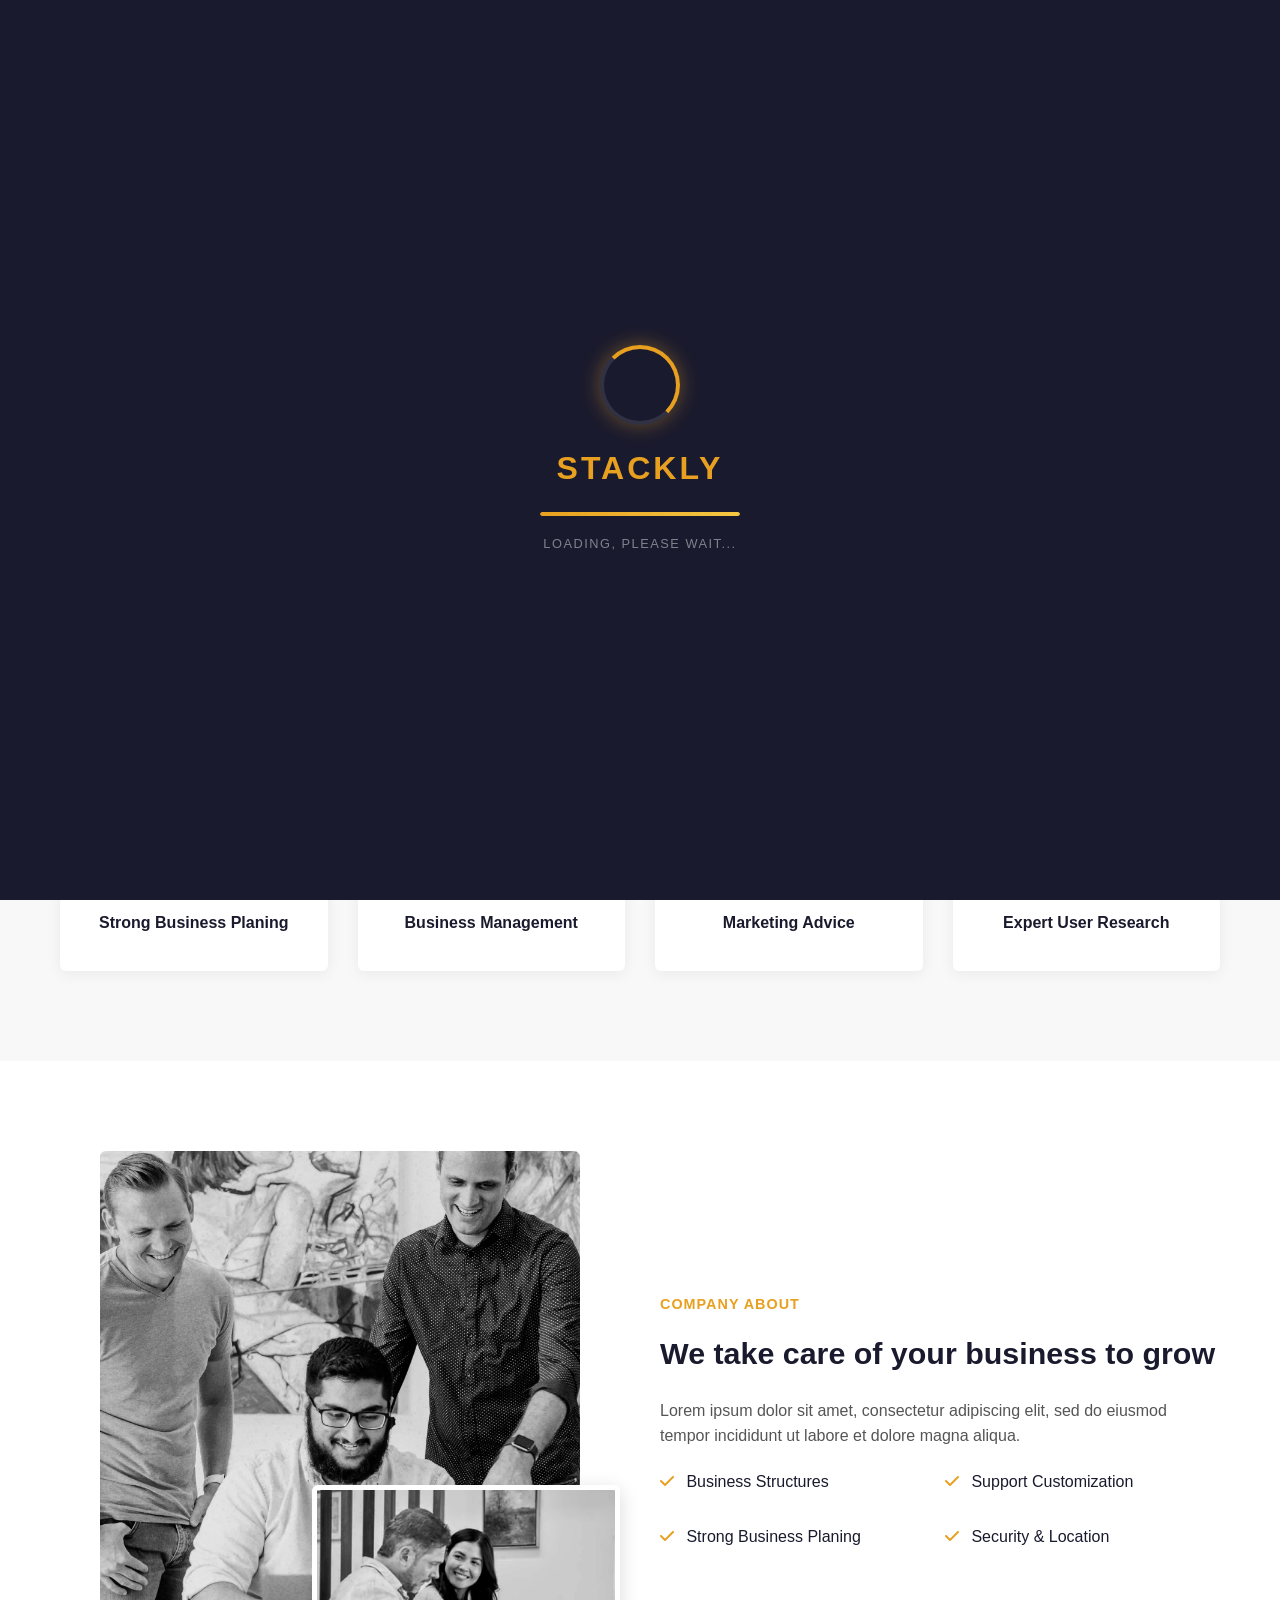
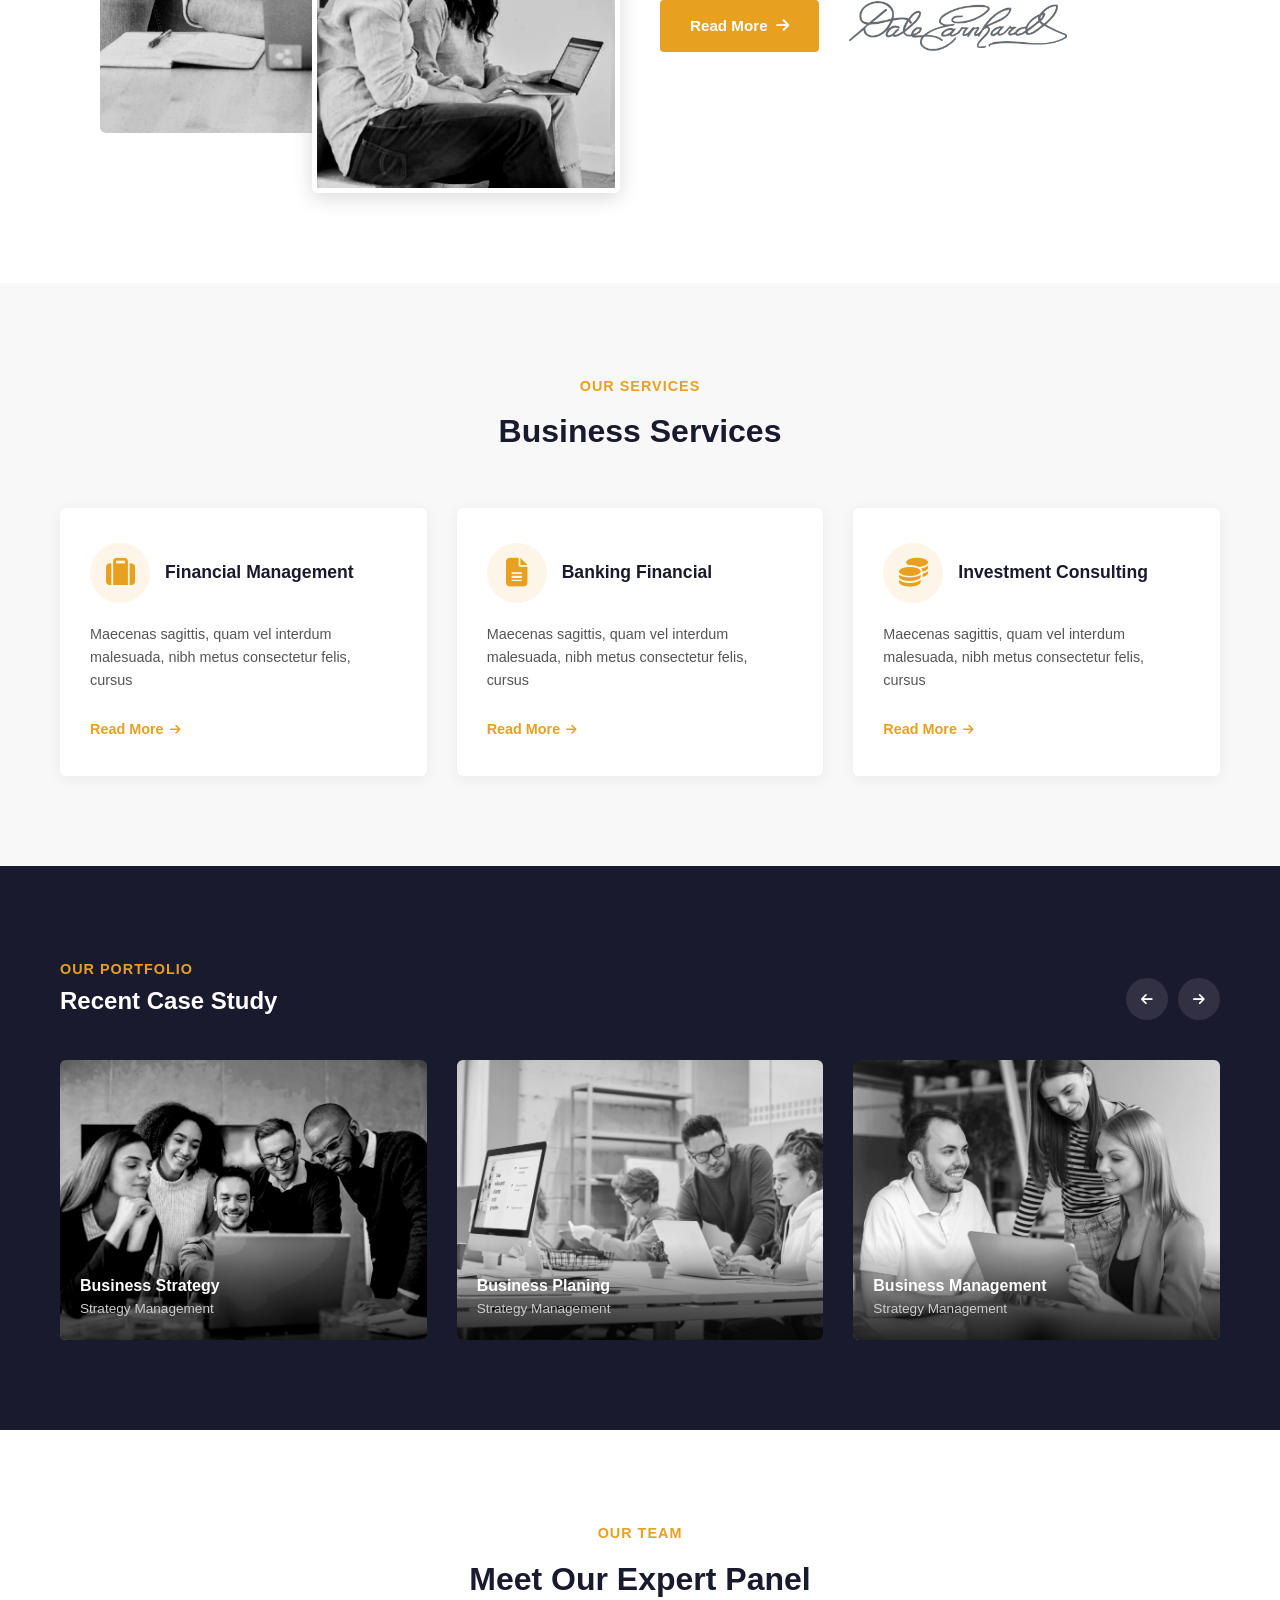
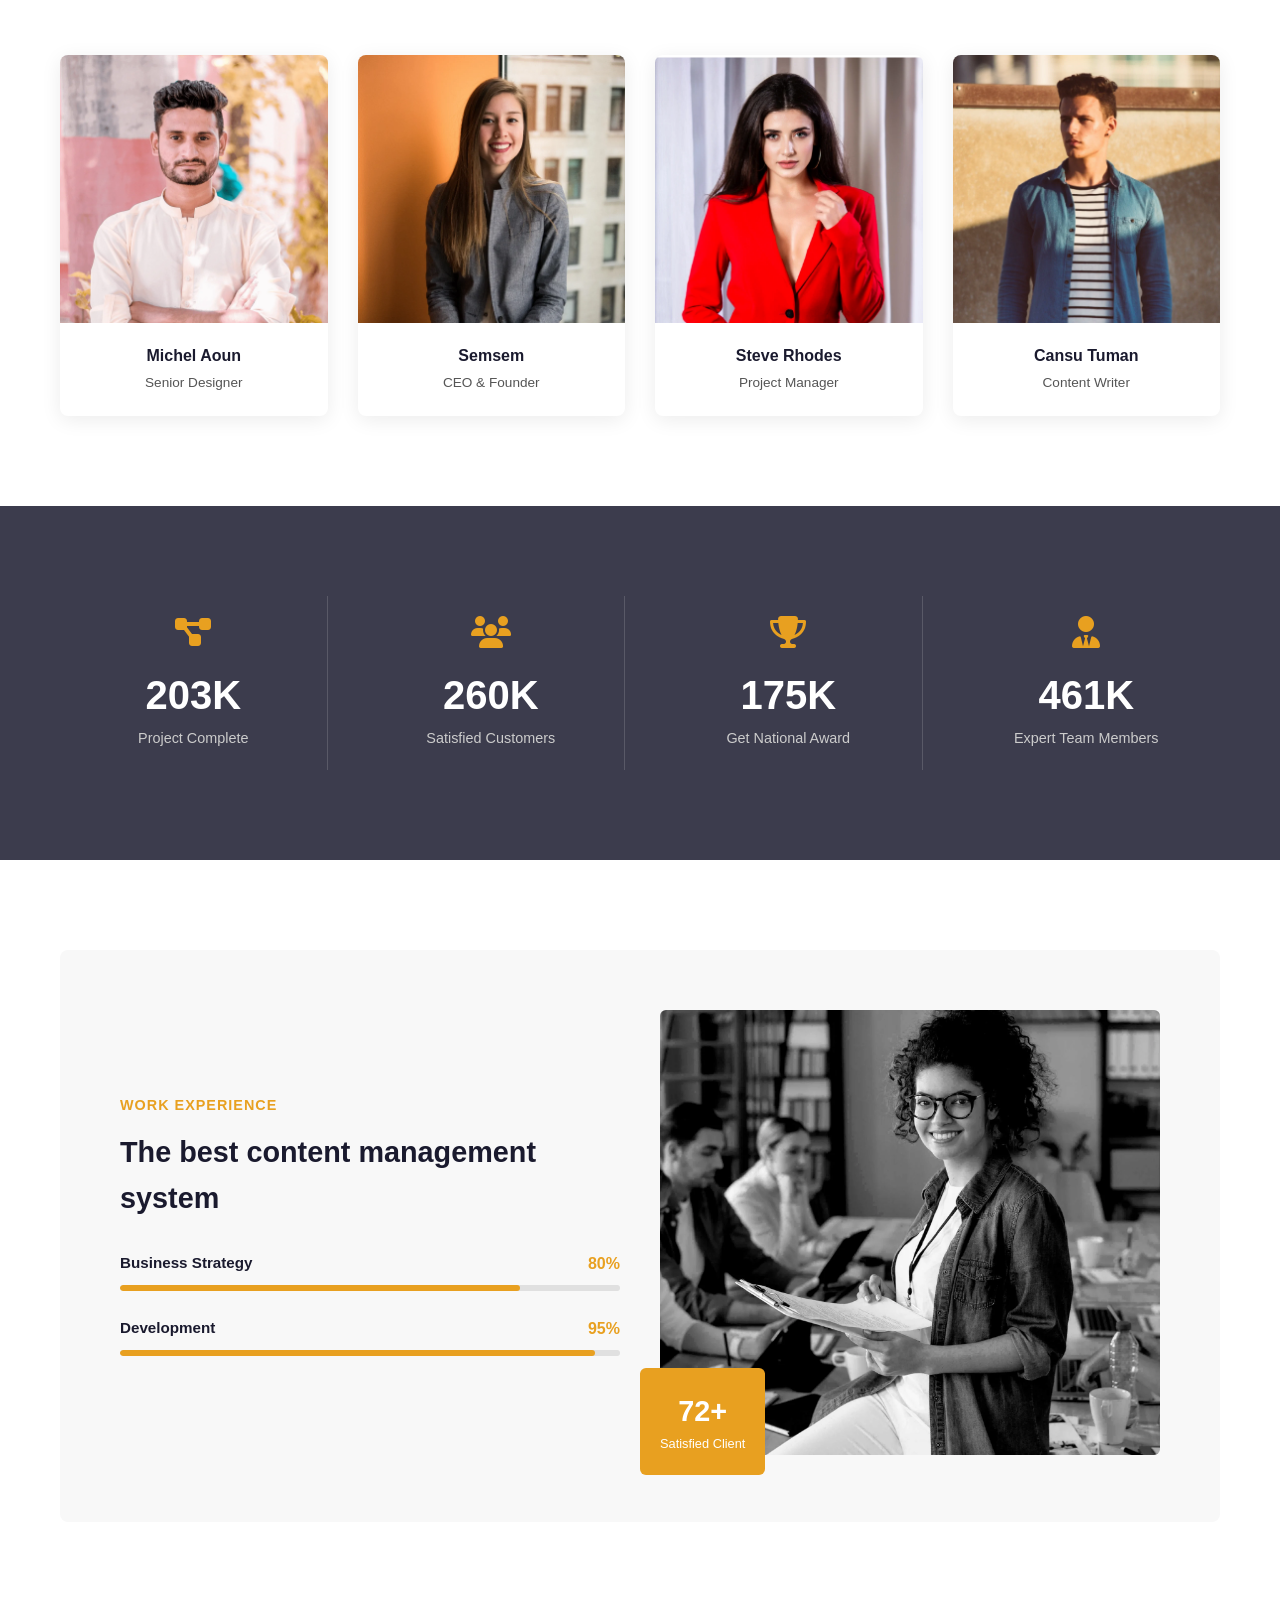
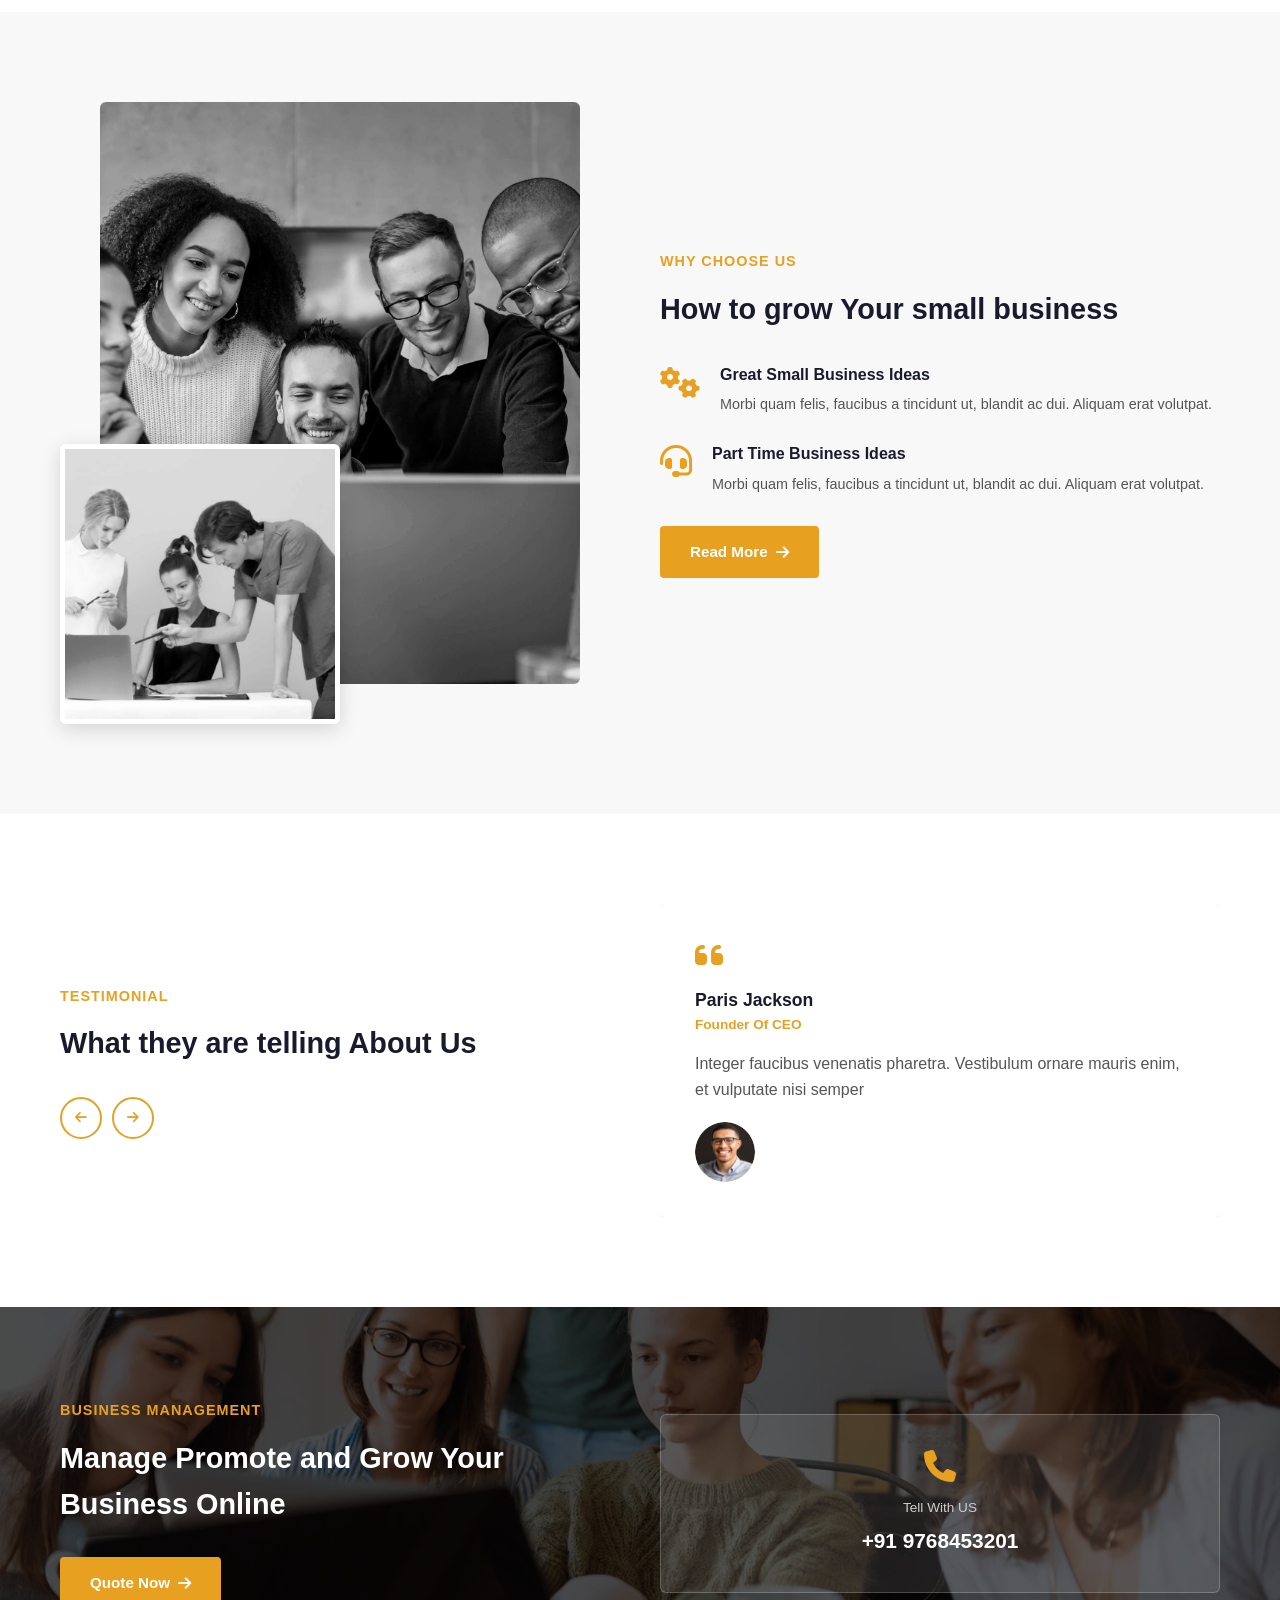
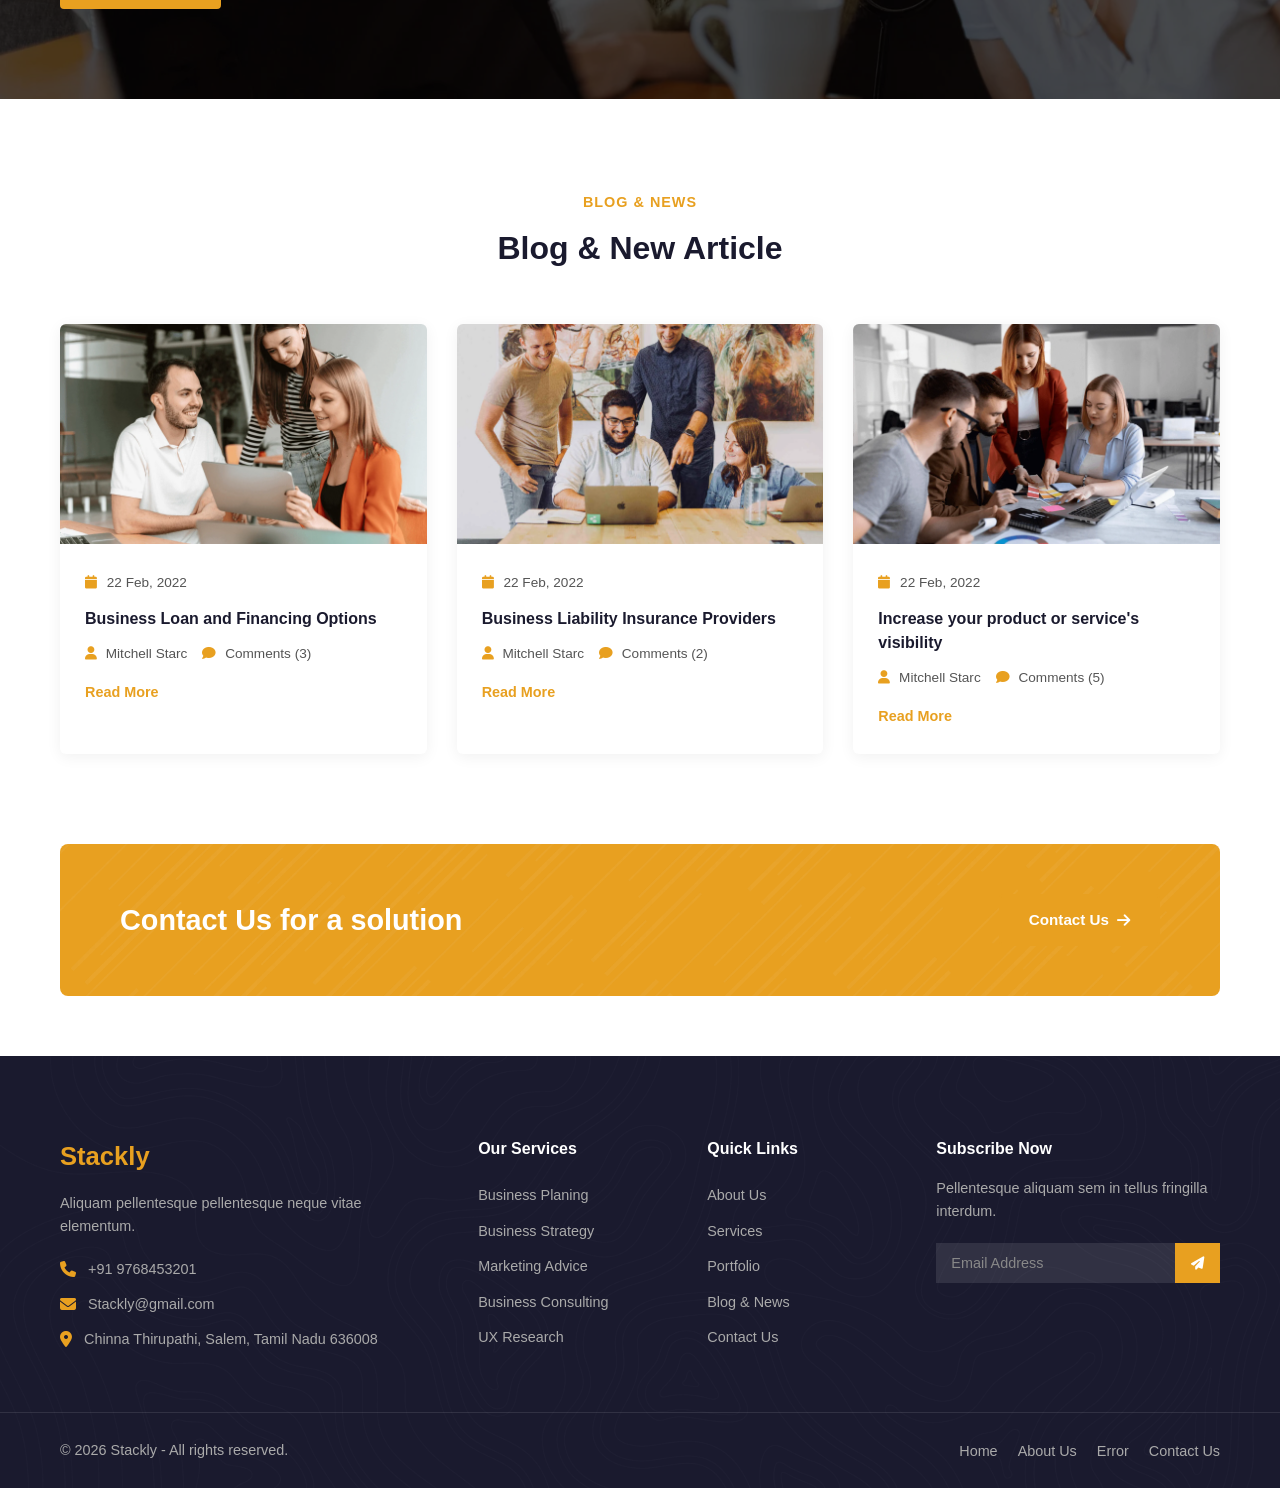
==== index.html @ 60c8e9ba "first commit" ====
<!doctype html>
<html lang="en">
  <head>
    <meta charset="UTF-8" />
    <meta name="viewport" content="width=device-width, initial-scale=1.0" />
    <title>Stackly - Business Consulting</title>
    <link rel="stylesheet" href="css/styles.css" />
    <!-- Font Awesome for icons -->
    <link
      rel="stylesheet"
      href="https://cdnjs.cloudflare.com/ajax/libs/font-awesome/6.5.0/css/all.min.css"
    />
    <!-- <link href="https://cdn.jsdelivr.net/npm/bootstrap@5.3.2/dist/css/bootstrap.min.css" rel="stylesheet">
     <script src="https://cdn.jsdelivr.net/npm/bootstrap@5.3.2/dist/js/bootstrap.bundle.min.js"></script> -->
  </head>
  <body>
    <!-- Preloader -->
    <div id="preloader">
      <div class="loader-box">
        <div class="loader-ring"></div>
        <div class="loader-logo">Stackly</div>
        <div class="loader-bar-wrap"><div class="loader-bar"></div></div>
        <p class="loader-text">Loading, please wait...</p>
      </div>
    </div>

    <!-- Header -->
    <header class="header">
      <div class="header-topbar">
        <div class="container">
          <div class="topbar-inner">
            <ul class="topbar-left">
              <li>
                <a href="#"><i class="fa fa-envelope"></i> Stackly@gmail.com</a>
              </li>
              <li>
                <a href="#"
                  ><i class="fa fa-clock"></i> Mon - Fri : 09:00AM - 6:00PM</a
                >
              </li>
            </ul>
            <ul class="topbar-right">
              <li>
                <a href="#"><i class="fab fa-facebook-f"></i></a>
              </li>
              <li>
                <a href="#"><i class="fab fa-twitter"></i></a>
              </li>
              <li>
                <a href="#"><i class="fab fa-instagram"></i></a>
              </li>
              <li>
                <a href="#"><i class="fab fa-linkedin-in"></i></a>
              </li>
            </ul>
          </div>
        </div>
      </div>
      <nav class="navbar">
        <div class="container">
          <div class="nav-inner">
            <a href="index.html" class="logo">
              <span class="logo-text">Stackly</span>
            </a>
            <button class="nav-toggle" id="navToggle" aria-label="Toggle menu">
              <span></span><span></span><span></span>
            </button>
            <ul class="nav-menu" id="navMenu">
              <li><a href="index.html">Home</a></li>
              <li class="has-dropdown">
                <a href="#">Services <i class="fa fa-chevron-down"></i></a>
                <ul class="dropdown">
                  <li><a href="404.html">Services</a></li>
                  <li><a href="404.html">Services Details</a></li>
                </ul>
              </li>
              <li class="has-dropdown">
                <a href="#">Page <i class="fa fa-chevron-down"></i></a>
                <ul class="dropdown">
                  <li><a href="404.html">About Us</a></li>
                  <li><a href="404.html">Portfolio</a></li>
                  <li><a href="404.html">Team</a></li>
                </ul>
              </li>
              <li class="has-dropdown">
                <a href="#">News <i class="fa fa-chevron-down"></i></a>
                <ul class="dropdown">
                  <li><a href="404.html">Blog Grid</a></li>
                  <li><a href="404.html">Blog Details</a></li>
                </ul>
              </li>
              <li><a href="404.html">Contact</a></li>
            </ul>
            <div class="nav-contact">
              <i class="fa fa-phone"></i>
              <div>
                <span>Tell With US</span>
                <p>+91 9768453201</p>
              </div>
            </div>
          </div>
        </div>
      </nav>
    </header>

    <!-- Banner Slider -->
    <section class="banner" id="banner">
      <div class="slides">
         <div
          class="slide active"
          style="background-image: url(&quot;assets/img/banner-1.jpg&quot;)"
        >
          <div class="slide-content">
            <span>We're the best</span>
            <h1>Best Solution Each of Business Stackly</h1>
            <div class="banner-btns">
              <a href="404.html" class="btn-primary"
                >Quote Now <i class="fa fa-arrow-right"></i
              ></a>
              <a href="404.html" class="btn-outline"
                >Read More <i class="fa fa-arrow-right"></i
              ></a>
            </div>
          </div>
        </div>
        <div
          class="slide"
          style="background-image: url(&quot;assets/img/banner-2.jpg&quot;)"
        >
          <div class="slide-content">
            <span>We're the best</span>
            <h1>Provides Export Advice</h1>
            <div class="banner-btns">
              <a href="404.html" class="btn-primary"
                >Quote Now <i class="fa fa-arrow-right"></i
              ></a>
              <a href="404.html" class="btn-outline"
                >Read More <i class="fa fa-arrow-right"></i
              ></a>
            </div>
          </div>
        </div>
      </div>
      <button class="slide-prev" id="slidePrev">
        <i class="fa fa-arrow-left"></i>
      </button>
      <button class="slide-next" id="slideNext">
        <i class="fa fa-arrow-right"></i>
      </button>
    </section>

    <!-- Features -->
    <section class="features section-padding">
      <div class="container">
        <div class="grid-4">
          <div class="feature-item fade-in">
            <span class="feature-num">01</span>
            <div class="feature-icon"><i class="fa fa-chart-bar"></i></div>
            <h4>Strong Business Planing</h4>
          </div>
          <div class="feature-item fade-in">
            <span class="feature-num">02</span>
            <div class="feature-icon"><i class="fa fa-briefcase"></i></div>
            <h4>Business Management</h4>
          </div>
          <div class="feature-item fade-in">
            <span class="feature-num">03</span>
            <div class="feature-icon"><i class="fa fa-bullhorn"></i></div>
            <h4>Marketing Advice</h4>
          </div>
          <div class="feature-item fade-in">
            <span class="feature-num">04</span>
            <div class="feature-icon"><i class="fa fa-database"></i></div>
            <h4>Expert User Research</h4>
          </div>
        </div>
      </div>
    </section>

    <!-- About -->
    <section class="about section-padding">
      <div class="container">
        <div class="grid-2 align-center">
          <div class="about-images fade-in">
            <img src="assets/img/about-1.jpg" alt="About" class="about-main" />
            <img
              src="assets/img/about-2.jpg"
              alt="About small"
              class="about-small"
            />
          </div>
          <div class="about-content fade-in">
            <span class="section-tag">Company About</span>
            <h2>We take care of your business to grow</h2>
            <p>
              Lorem ipsum dolor sit amet, consectetur adipiscing elit, sed do
              eiusmod tempor incididunt ut labore et dolore magna aliqua.
            </p>
            <div class="about-list">
              <p><i class="fa fa-check"></i> Business Structures</p>
              <p><i class="fa fa-check"></i> Support Customization</p>
              <p><i class="fa fa-check"></i> Strong Business Planing</p>
              <p><i class="fa fa-check"></i> Security &amp; Location</p>
            </div>
            <div class="about-bottom">
              <a href="404.html" class="btn-theme"
                >Read More <i class="fa fa-arrow-right"></i
              ></a>
              <img
                src="assets/img/signature.png"
                alt="Signature"
                class="signature"
              />
            </div>
          </div>
        </div>
      </div>
    </section>

    <!-- Services -->
    <section class="services section-padding">
      <div class="container">
        <div class="section-title">
          <span class="section-tag">Our Services</span>
          <h2>Business Services</h2>
        </div>
        <div class="grid-3">
          <div class="service-item fade-in">
            <div class="service-top">
              <div class="service-icon"><i class="fa fa-suitcase"></i></div>
              <h3>Financial Management</h3>
            </div>
            <p>
              Maecenas sagittis, quam vel interdum malesuada, nibh metus
              consectetur felis, cursus
            </p>
            <a href="404.html">Read More</a>
          </div>
          <div class="service-item fade-in">
            <div class="service-top">
              <div class="service-icon"><i class="fa fa-file-alt"></i></div>
              <h3>Banking Financial</h3>
            </div>
            <p>
              Maecenas sagittis, quam vel interdum malesuada, nibh metus
              consectetur felis, cursus
            </p>
            <a href="404.html">Read More</a>
          </div>
          <div class="service-item fade-in">
            <div class="service-top">
              <div class="service-icon"><i class="fa fa-coins"></i></div>
              <h3>Investment Consulting</h3>
            </div>
            <p>
              Maecenas sagittis, quam vel interdum malesuada, nibh metus
              consectetur felis, cursus
            </p>
            <a href="404.html">Read More</a>
          </div>
        </div>
      </div>
    </section>

    <!-- Portfolio -->
    <section class="portfolio section-padding">
      <div class="container">
        <div class="portfolio-header">
          <div>
            <span class="section-tag">Our Portfolio</span>
            <h2>Recent Case Study</h2>
          </div>
          <div class="portfolio-nav">
            <button id="portPrev"><i class="fa fa-arrow-left"></i></button>
            <button id="portNext"><i class="fa fa-arrow-right"></i></button>
          </div>
        </div>
      </div>
      <div class=" container portfolio-slider-wrap">
        <div class="portfolio-slider" id="portfolioSlider">
          <div class="portfolio-item">
            <img src="assets/img/portfolio-1.jpg" alt="Portfolio 1" />
            <div class="portfolio-info">
              <h3><a href="404.html">Business Strategy</a></h3>
              <p>Strategy Management</p>
            </div>
          </div>
          <div class="portfolio-item">
            <img src="assets/img/portfolio-2.jpg" alt="Portfolio 2" />
            <div class="portfolio-info">
              <h3><a href="404.html">Business Planing</a></h3>
              <p>Strategy Management</p>
            </div>
          </div>
          <div class="portfolio-item">
            <img src="assets/img/portfolio-3.jpg" alt="Portfolio 3" />
            <div class="portfolio-info">
              <h3><a href="404.html">Business Management</a></h3>
              <p>Strategy Management</p>
            </div>
          </div>
          <div class="portfolio-item">
            <img src="assets/img/portfolio-2.jpg" alt="Portfolio 3" />
            <div class="portfolio-info">
              <h3><a href="404.html">Business Consulting</a></h3>
              <p>Strategy Consulting</p>
            </div>
          </div>
        </div>
      </div>
    </section>

    <!-- Team -->
    <section class="team section-padding">
      <div class="container">
        <div class="section-title">
          <span class="section-tag">Our Team</span>
          <h2>Meet Our Expert Panel</h2>
        </div>
        <div class="grid-4">
          <div class="team-item fade-in">
            <div class="team-img-wrap">
              <img src="assets/img/team-1.png" alt="Michel Aoun" />
              <div class="team-overlay">
                <ul class="social-icons">
                  <li><a href="#"><i class="fab fa-facebook-f"></i></a></li>
                  <li><a href="#"><i class="fab fa-twitter"></i></a></li>
                  <li><a href="#"><i class="fab fa-linkedin-in"></i></a></li>
                </ul>
              </div>
            </div>
            <div class="team-info">
              <h5>Michel Aoun</h5>
              <p>Senior Designer</p>
            </div>
          </div>
          <div class="team-item fade-in">
            <div class="team-img-wrap">
              <img src="assets/img/team-2.png" alt="Semsem" />
              <div class="team-overlay">
                <ul class="social-icons">
                  <li><a href="#"><i class="fab fa-facebook-f"></i></a></li>
                  <li><a href="#"><i class="fab fa-twitter"></i></a></li>
                  <li><a href="#"><i class="fab fa-linkedin-in"></i></a></li>
                </ul>
              </div>
            </div>
            <div class="team-info">
              <h5>Semsem</h5>
              <p>CEO &amp; Founder</p>
            </div>
          </div>
          <div class="team-item fade-in">
            <div class="team-img-wrap">
              <img src="assets/img/team-3.png" alt="Steve Rhodes" />
              <div class="team-overlay">
                <ul class="social-icons">
                  <li><a href="#"><i class="fab fa-facebook-f"></i></a></li>
                  <li><a href="#"><i class="fab fa-twitter"></i></a></li>
                  <li><a href="#"><i class="fab fa-linkedin-in"></i></a></li>
                </ul>
              </div>
            </div>
            <div class="team-info">
              <h5>Steve Rhodes</h5>
              <p>Project Manager</p>
            </div>
          </div>
          <div class="team-item fade-in">
            <div class="team-img-wrap">
              <img src="assets/img/team-4.png" alt="Cansu Tuman" />
              <div class="team-overlay">
                <ul class="social-icons">
                  <li><a href="#"><i class="fab fa-facebook-f"></i></a></li>
                  <li><a href="#"><i class="fab fa-twitter"></i></a></li>
                  <li><a href="#"><i class="fab fa-linkedin-in"></i></a></li>
                </ul>
              </div>
            </div>
            <div class="team-info">
              <h5>Cansu Tuman</h5>
              <p>Content Writer</p>
            </div>
          </div>
        </div>
      </div>
    </section>

    <!-- Counter -->
    <section
      class="counter section-padding"
      style="background-image: url(&quot;assets/img/counter.png&quot;)"
    >
      <div class="container">
        <div class="grid-4">
          <div class="counter-item">
            <i class="fa fa-project-diagram"></i>
            <h2><span class="count" data-target="334">0</span>K</h2>
            <p>Project Complete</p>
          </div>
          <div class="counter-item">
            <i class="fa fa-users"></i>
            <h2><span class="count" data-target="429">0</span>K</h2>
            <p>Satisfied Customers</p>
          </div>
          <div class="counter-item">
            <i class="fa fa-trophy"></i>
            <h2><span class="count" data-target="289">0</span>K</h2>
            <p>Get National Award</p>
          </div>
          <div class="counter-item">
            <i class="fa fa-user-tie"></i>
            <h2><span class="count" data-target="759">0</span>K</h2>
            <p>Expert Team Members</p>
          </div>
        </div>
      </div>
    </section>

    <!-- Experience -->
    <section class="experience section-padding">
      <div class="container">
        <div class="grid-2 align-center experience-bg">
          <div class="experience-left fade-in">
            <span class="section-tag">Work Experience</span>
            <h2>The best content management system</h2>
            <div class="skill-item">
              <div class="skill-header">
                <h5>Business Strategy</h5>
                <span>80%</span>
              </div>
              <div class="skill-bar">
                <div class="skill-fill" data-width="80"></div>
              </div>
            </div>
            <div class="skill-item">
              <div class="skill-header">
                <h5>Development</h5>
                <span>95%</span>
              </div>
              <div class="skill-bar">
                <div class="skill-fill" data-width="95"></div>
              </div>
            </div>
          </div>
          <div class="experience-right fade-in">
            <div class="exp-image-wrap">
              <img src="assets/img/experience.jpg" alt="Experience" />
              <div class="exp-badge">
                <h2><span class="count" data-target="119">0</span>+</h2>
                <p>Satisfied Client</p>
              </div>
            </div>
          </div>
        </div>
      </div>
    </section>

    <!-- Why Choose Us -->
    <section class="choose section-padding">
      <div class="container">
        <div class="grid-2 align-center">
          <div class="choose-images fade-in">
            <img
              src="assets/img/choose-2.jpg"
              alt="Choose"
              class="choose-main"
            />
            <img
              src="assets/img/choose-1.jpg"
              alt="Choose small"
              class="choose-small"
            />
          </div>
          <div class="choose-content fade-in">
            <span class="section-tag">Why Choose Us</span>
            <h2>How to grow Your small business</h2>
            <div class="choose-list">
              <div class="choose-list-item">
                <i class="fa fa-cogs fa-2x"></i>
                <div>
                  <h5>Great Small Business Ideas</h5>
                  <p>
                    Morbi quam felis, faucibus a tincidunt ut, blandit ac dui.
                    Aliquam erat volutpat.
                  </p>
                </div>
              </div>
              <div class="choose-list-item">
                <i class="fa fa-headset fa-2x"></i>
                <div>
                  <h5>Part Time Business Ideas</h5>
                  <p>
                    Morbi quam felis, faucibus a tincidunt ut, blandit ac dui.
                    Aliquam erat volutpat.
                  </p>
                </div>
              </div>
            </div>
            <a href="404.html" class="btn-theme"
              >Read More <i class="fa fa-arrow-right"></i
            ></a>
          </div>
        </div>
      </div>
    </section>

    <!-- Testimonials -->
    <section class="testimonial section-padding">
      <div class="container">
        <div class="grid-2 align-center">
          <div class="testimonial-title fade-in">
            <span class="section-tag">Testimonial</span>
            <h2>What they are telling About Us</h2>
            <div class="test-nav">
              <button id="testPrev"><i class="fa fa-arrow-left"></i></button>
              <button id="testNext"><i class="fa fa-arrow-right"></i></button>
            </div>
          </div>
          <div class="testimonial-slider-wrap">
            <div class="testimonial-slider" id="testimonialSlider">
              <div class="testimonial-item active">
                <i class="fa fa-quote-left"></i>
                <h5>Paris Jackson</h5>
                <h6>Founder Of CEO</h6>
                <p>
                  Integer faucibus venenatis pharetra. Vestibulum ornare mauris
                  enim, et vulputate nisi semper
                </p>
                <img src="assets/img/testimonial-1.jpg" alt="Paris Jackson" />
              </div>
              <div class="testimonial-item">
                <i class="fa fa-quote-left"></i>
                <h5>Janet Jackson</h5>
                <h6>Senior Marketer</h6>
                <p>
                  Integer faucibus venenatis pharetra. Vestibulum ornare mauris
                  enim, et vulputate nisi semper
                </p>
                <img src="assets/img/testimonial-2.jpg" alt="Janet Jackson" />
              </div>
            </div>
          </div>
        </div>
      </div>
    </section>

    <!-- Management CTA -->
    <section
      class="management section-padding"
      style="background-image: url(&quot;assets/img/management.jpg&quot;)"
    >
      <div class="container">
        <div class="grid-2 align-center">
          <div class="management-title fade-in">
            <span class="section-tag">Business Management</span>
            <h2>Manage Promote and Grow Your Business Online</h2>
            <a href="404.html" class="btn-primary"
              >Quote Now <i class="fa fa-arrow-right"></i
            ></a>
          </div>
          <div class="management-contact fade-in">
            <i class="fa fa-phone fa-2x"></i>
            <span>Tell With US</span>
            <p>+91 9768453201</p>
          </div>
        </div>
      </div>
    </section>

    <!-- Blog -->
    <section class="blog section-padding">
      <div class="container">
        <div class="section-title">
          <span class="section-tag">Blog &amp; News</span>
          <h2>Blog &amp; New Article</h2>
        </div>
        <div class="grid-3">
          <div class="blog-item fade-in">
            <img src="assets/img/blog-1.jpg" alt="Blog 1" />
            <div class="blog-content">
              <span><i class="fa fa-calendar"></i> 22 Feb, 2022</span>
              <h3>
                <a href="404.html"
                  >Business Loan and Financing Options</a
                >
              </h3>
              <ul>
                <li><i class="fa fa-user"></i> Mitchell Starc</li>
                <li><i class="fa fa-comment"></i> Comments (3)</li>
              </ul>
              <a href="404.html" class="read-more">Read More</a>
            </div>
          </div>
          <div class="blog-item fade-in">
            <img src="assets/img/blog-2.jpg" alt="Blog 2" />
            <div class="blog-content">
              <span><i class="fa fa-calendar"></i> 22 Feb, 2022</span>
              <h3>
                <a href="404.html"
                  >Business Liability Insurance Providers</a
                >
              </h3>
              <ul>
                <li><i class="fa fa-user"></i> Mitchell Starc</li>
                <li><i class="fa fa-comment"></i> Comments (2)</li>
              </ul>
              <a href="404.html" class="read-more">Read More</a>
            </div>
          </div>
          <div class="blog-item fade-in">
            <img src="assets/img/blog-3.jpg" alt="Blog 3" />
            <div class="blog-content">
              <span><i class="fa fa-calendar"></i> 22 Feb, 2022</span>
              <h3>
                <a href="404.html"
                  >Increase your product or service's visibility</a
                >
              </h3>
              <ul>
                <li><i class="fa fa-user"></i> Mitchell Starc</li>
                <li><i class="fa fa-comment"></i> Comments (5)</li>
              </ul>
              <a href="404.html" class="read-more">Read More</a>
            </div>
          </div>
        </div>
      </div>
    </section>

    <!-- Solution CTA -->
    <section class="solution">
      <div class="container">
        <div
          class="solution-inner"
          style="background-image: url(&quot;assets/img/solution.png&quot;)"
        >
          <h2>Contact Us for a solution</h2>
          <a href="404.html" class="btn-primary"
            >Contact Us <i class="fa fa-arrow-right"></i
          ></a>
        </div>
      </div>
    </section>

    <!-- Footer -->
    <footer
      class="footer"
      style="background-image: url(&quot;assets/img/footer.png&quot;)"
    >
      <div class="container">
        <div class="footer-grid">
          <div class="footer-about">
            <a href="index.html" class="logo"
              ><span class="logo-text">Stackly</span></a
            >
            <p>Aliquam pellentesque pellentesque neque vitae elementum.</p>
            <div class="footer-contact">
              <div class="footer-contact-item">
                <i class="fa fa-phone"></i>
                <a href="#">+91 9768453201</a>
              </div>
              <div class="footer-contact-item">
                <i class="fa fa-envelope"></i>
                <a href="#">Stackly@gmail.com</a>
              </div>
              <div class="footer-contact-item">
                <i class="fa fa-map-marker-alt"></i>
                <a href="#">Chinna Thirupathi, Salem, Tamil Nadu 636008</a>
              </div>
            </div>
          </div>
          <div class="footer-links">
            <h4>Our Services</h4>
            <ul>
              <li><a href="#">Business Planing</a></li>
              <li><a href="#">Business Strategy</a></li>
              <li><a href="#">Marketing Advice</a></li>
              <li><a href="#">Business Consulting</a></li>
              <li><a href="#">UX Research</a></li>
            </ul>
          </div>
          <div class="footer-links">
            <h4>Quick Links</h4>
            <ul>
              <li><a href="404.html">About Us</a></li>
              <li><a href="404.html">Services</a></li>
              <li><a href="404.html">Portfolio</a></li>
              <li><a href="404.html">Blog &amp; News</a></li>
              <li><a href="404.html">Contact Us</a></li>
            </ul>
          </div>
          <div class="footer-subscribe">
            <h4>Subscribe Now</h4>
            <p>Pellentesque aliquam sem in tellus fringilla interdum.</p>
            <div class="subscribe-form">
              <input type="email" placeholder="Email Address" />
              <button type="submit"><i class="fa fa-paper-plane"></i></button>
            </div>
          </div>
        </div>
      </div>
      <div class="footer-bottom">
        <div class="container">
          <div class="footer-bottom-inner">
            <p>© 2026 Stackly - All rights reserved.</p>
            <ul>
              <li><a href="index.html">Home</a></li>
              <li><a href="404.html">About Us</a></li>
              <li><a href="404.html">Error</a></li>
              <li><a href="404.html">Contact Us</a></li>
            </ul>
          </div>
        </div>
      </div>
    </footer>

    <!-- Scroll Top -->
    <button id="scrollTop" class="scroll-top" aria-label="Scroll to top">
      <i class="fa fa-arrow-up"></i>
    </button>

    <script src="js/script.js"></script>
   
  </body>
</html>
---- css/styles.css ----
/* ===== Reset & Base ===== */
*,
*::before,
*::after {
  box-sizing: border-box;
  margin: 0;
  padding: 0;
}
html {
  scroll-behavior: smooth;
}
body {
  font-family: "Segoe UI", sans-serif;
  color: #333;
  line-height: 1.6;
}
a {
  text-decoration: none;
  color: inherit;
}
ul {
  list-style: none;
}
img {
  max-width: 100%;
  display: block;
}

/* ===== Variables ===== */
:root {
  --primary: #e8a020;
  --dark: #1a1a2e;
  --text: #555;
  --light-bg: #f8f8f8;
  --white: #fff;
}

/* ===== Utilities ===== */
.container {
  max-width: 1200px;
  margin: 0 auto;
  padding: 0 20px;
}
.section-padding {
  padding: 90px 0;
}
.section-title {
  text-align: center;
  margin-bottom: 50px;
}
.section-title h2 {
  font-size: 2rem;
  color: var(--dark);
  margin-top: 8px;
}
.section-tag {
  color: var(--primary);
  font-weight: 600;
  font-size: 0.9rem;
  text-transform: uppercase;
  letter-spacing: 1px;
}
.align-center {
  align-items: center;
}

.grid-2 {
  display: grid;
  grid-template-columns: 1fr 1fr;
  gap: 40px;
}
.grid-3 {
  display: grid;
  grid-template-columns: repeat(3, 1fr);
  gap: 30px;
}
.grid-4 {
  display: grid;
  grid-template-columns: repeat(4, 1fr);
  gap: 30px;
}

/* ===== Buttons ===== */
.btn-primary,
.btn-theme,
.btn-outline,
.btn-outline-dark {
  display: inline-flex;
  align-items: center;
  gap: 8px;
  padding: 12px 28px;
  border-radius: 4px;
  font-weight: 600;
  font-size: 0.95rem;
  position: relative;
  overflow: hidden;
  cursor: pointer;
  transition: color 0.35s ease, border-color 0.35s ease, box-shadow 0.35s ease, transform 0.25s ease;
  z-index: 0;
}

/* shared ripple sweep layer */
.btn-primary::before,
.btn-theme::before,
.btn-outline::before,
.btn-outline-dark::before {
  content: "";
  position: absolute;
  inset: 0;
  background: rgba(255, 255, 255, 0.18);
  transform: translateX(-110%) skewX(-15deg);
  transition: transform 0.45s ease;
  z-index: -1;
}
.btn-primary:hover::before,
.btn-theme:hover::before,
.btn-outline:hover::before,
.btn-outline-dark:hover::before {
  transform: translateX(110%) skewX(-15deg);
}

/* btn-primary — orange fill → dark on hover */
.btn-primary {
  background: var(--primary);
  color: var(--white);
  border: 2px solid var(--primary);
}
.btn-primary:hover {
  background: var(--dark);
  border-color: var(--dark);
  color: var(--white);
  transform: translateY(-3px);
  box-shadow: 0 8px 24px rgba(232, 160, 32, 0.35);
}

/* btn-theme — same as primary */
.btn-theme {
  background: var(--primary);
  color: var(--white);
  border: 2px solid var(--primary);
}
.btn-theme:hover {
  background: var(--dark);
  border-color: var(--dark);
  color: var(--white);
  transform: translateY(-3px);
  box-shadow: 0 8px 24px rgba(232, 160, 32, 0.35);
}

/* btn-outline — white border on dark bg → fills white */
.btn-outline {
  background: transparent;
  border: 2px solid var(--white);
  color: var(--white);
}
.btn-outline::before {
  background: var(--white);
  transform: translateX(-110%) skewX(-15deg);
}
.btn-outline:hover {
  color: var(--dark);
  border-color: var(--white);
  transform: translateY(-3px);
  box-shadow: 0 8px 24px rgba(255, 255, 255, 0.2);
}
.btn-outline:hover::before {
  transform: translateX(0) skewX(-15deg);
  opacity: 1;
}

/* btn-outline-dark — dark border → fills dark */
.btn-outline-dark {
  background: transparent;
  border: 2px solid var(--dark);
  color: var(--dark);
}
.btn-outline-dark::before {
  background: var(--dark);
}
.btn-outline-dark:hover {
  color: var(--white);
  transform: translateY(-3px);
  box-shadow: 0 8px 24px rgba(26, 26, 46, 0.25);
}
.btn-outline-dark:hover::before {
  transform: translateX(0) skewX(-15deg);
}

/* ===== Preloader ===== */
#preloader {
  position: fixed;
  inset: 0;
  background: var(--dark);
  display: flex;
  align-items: center;
  justify-content: center;
  z-index: 9999;
  transition: opacity 0.6s ease;
}
.loader-box {
  text-align: center;
  display: flex;
  flex-direction: column;
  align-items: center;
  gap: 18px;
}
.loader-ring {
  width: 80px;
  height: 80px;
  border-radius: 50%;
  border: 4px solid rgba(255,255,255,0.1);
  border-top: 4px solid var(--primary);
  border-right: 4px solid var(--primary);
  animation: spin 1s linear infinite;
  box-shadow: 0 0 20px rgba(232,160,32,0.4);
}
@keyframes spin {
  to { transform: rotate(360deg); }
}
.loader-logo {
  font-size: 2rem;
  font-weight: 800;
  color: var(--primary);
  letter-spacing: 3px;
  text-transform: uppercase;
  animation: pulse 1.5s ease-in-out infinite;
}
@keyframes pulse {
  0%, 100% { opacity: 1; }
  50% { opacity: 0.5; }
}
.loader-bar-wrap {
  width: 200px;
  height: 4px;
  background: rgba(255,255,255,0.1);
  border-radius: 2px;
  overflow: hidden;
}
.loader-bar {
  height: 100%;
  width: 0;
  background: linear-gradient(90deg, var(--primary), #f5c842);
  border-radius: 2px;
  animation: fill-bar 3s ease forwards;
}
@keyframes fill-bar {
  0%   { width: 0; }
  60%  { width: 70%; }
  90%  { width: 90%; }
  100% { width: 100%; }
}
.loader-text {
  color: rgba(255,255,255,0.45);
  font-size: 0.8rem;
  letter-spacing: 1.5px;
  text-transform: uppercase;
}

/* ===== Header ===== */
.header {
  position: sticky;
  top: 0;
  z-index: 1000;
}
.header-topbar {
  background: var(--dark);
  padding: 8px 0;
}
.topbar-inner {
  display: flex;
  justify-content: space-between;
  align-items: center;
  flex-wrap: wrap;
  gap: 8px;
}
.topbar-left,
.topbar-right {
  display: flex;
  gap: 20px;
}
.topbar-left a,
.topbar-right a {
  color: #ccc;
  font-size: 0.85rem;
  transition: color 0.3s;
}
.topbar-left a:hover,
.topbar-right a:hover {
  color: var(--primary);
}
.topbar-left i,
.topbar-right i {
  margin-right: 6px;
}

.navbar {
  background: var(--white);
  box-shadow: 0 2px 10px rgba(0, 0, 0, 0.08);
}
.nav-inner {
  display: flex;
  align-items: center;
  justify-content: space-between;
  padding: 15px 0;
  gap: 20px;
}
.logo-text {
  font-size: 1.6rem;
  font-weight: 800;
  color: var(--primary);
}

.nav-menu {
  display: flex;
  gap: 5px;
}
.nav-menu > li > a {
  display: block;
  padding: 8px 14px;
  font-weight: 600;
  color: var(--dark);
  font-size: 0.9rem;
  transition: color 0.3s;
  position: relative;
}
.nav-menu > li > a:hover {
  color: var(--primary);
}
.has-dropdown {
  position: relative;
}
.dropdown {
  position: absolute;
  top: 100%;
  left: 0;
  background: var(--white);
  min-width: 180px;
  box-shadow: 0 5px 20px rgba(0, 0, 0, 0.1);
  opacity: 0;
  visibility: hidden;
  transform: translateY(10px);
  transition: all 0.3s;
  z-index: 100;
}
.has-dropdown:hover .dropdown {
  opacity: 1;
  visibility: visible;
  transform: translateY(0);
}
.dropdown li a {
  display: block;
  padding: 10px 16px;
  font-size: 0.88rem;
  color: var(--dark);
  transition: all 0.3s;
}
.dropdown li a:hover {
  background: var(--light-bg);
  color: var(--primary);
  padding-left: 22px;
}

.nav-contact {
  display: flex;
  align-items: center;
  gap: 10px;
}
.nav-contact i {
  color: var(--primary);
  font-size: 1.4rem;
}
.nav-contact span {
  font-size: 0.75rem;
  color: var(--text);
  display: block;
}
.nav-contact p {
  font-weight: 700;
  color: var(--dark);
  font-size: 0.9rem;
}

.nav-toggle {
  display: none;
  flex-direction: column;
  gap: 5px;
  background: none;
  border: none;
  cursor: pointer;
  padding: 4px;
}
.nav-toggle span {
  display: block;
  width: 25px;
  height: 2px;
  background: var(--dark);
  transition: all 0.3s;
}

/* ===== Banner ===== */
.banner {
  position: relative;
  overflow: hidden;
  height: 600px;
}
.slides {
  position: relative;
  height: 100%;
}
.slide {
  position: absolute;
  inset: 0;
  background-size: cover;
  background-position: center;
  display: flex;
  align-items: center;
  justify-content: center;
  opacity: 0;
  transition: opacity 0.8s ease;
}
.slide::before {
  content: "";
  position: absolute;
  inset: 0;
  background: rgba(0, 0, 0, 0.5);
  pointer-events: none;
}
.slide.active {
  opacity: 1;
}
.slide-content {
  position: relative;
  text-align: center;
  color: var(--white);
  max-width: 700px;
  padding: 0 20px;
  z-index: 2;
}
.slide-content span {
  font-size: 0.9rem;
  letter-spacing: 2px;
  text-transform: uppercase;
  color: var(--primary);
}
.slide-content h1 {
  font-size: 2.8rem;
  margin: 15px 0 30px;
  line-height: 1.2;
}
.banner-btns {
  display: flex;
  gap: 15px;
  justify-content: center;
  flex-wrap: wrap;
}
.slide-prev,
.slide-next {
  position: absolute;
  top: 50%;
  transform: translateY(-50%);
  background: rgba(255, 255, 255, 0.2);
  border: none;
  color: var(--white);
  width: 45px;
  height: 45px;
  border-radius: 50%;
  cursor: pointer;
  font-size: 1rem;
  transition: background 0.3s;
  z-index: 10;
}
.slide-prev {
  left: 20px;
}
.slide-next {
  right: 20px;
}
.slide-prev:hover,
.slide-next:hover {
  background: var(--primary);
}

/* ===== Features ===== */
.features {
  background: var(--light-bg);
}
.feature-item {
  background: var(--white);
  padding: 35px 25px;
  text-align: center;
  border-radius: 6px;
  position: relative;
  overflow: hidden;
  box-shadow: 0 3px 15px rgba(0, 0, 0, 0.06);
  transition:
    transform 0.3s,
    box-shadow 0.3s;
}
.feature-item:hover {
  transform: translateY(-5px);
  box-shadow: 0 8px 25px rgba(0, 0, 0, 0.1);
}
.feature-num {
  position: absolute;
  top: 15px;
  right: 20px;
  font-size: 2.5rem;
  font-weight: 800;
  color: rgba(0, 0, 0, 0.05);
}
.feature-icon {
  font-size: 2.2rem;
  color: var(--primary);
  margin-bottom: 15px;
}
.feature-item h4 {
  font-size: 1rem;
  color: var(--dark);
}

/* ===== About ===== */
.about-images {
  position: relative;
  padding: 0 40px 60px;
}
.about-main {
  border-radius: 6px;
  width: 100%;
}
.about-small {
  position: absolute;
  bottom: 0;
  right: 0;
  width: 55%;
  border-radius: 6px;
  border: 5px solid var(--white);
  box-shadow: 0 5px 20px rgba(0, 0, 0, 0.15);
}
.about-content h2 {
  font-size: 1.9rem;
  color: var(--dark);
  margin: 12px 0 20px;
}
.about-content p {
  color: var(--text);
  margin-bottom: 20px;
}
.about-list {
  display: grid;
  grid-template-columns: 1fr 1fr;
  gap: 10px;
  margin-bottom: 30px;
}
.about-list p {
  color: var(--dark);
  font-weight: 500;
}
.about-list i {
  color: var(--primary);
  margin-right: 8px;
}
.about-bottom {
  display: flex;
  align-items: center;
  gap: 30px;
  flex-wrap: wrap;
}
.signature {
  height: 50px;
  width: auto;
}

/* ===== Services ===== */
.services {
  background: var(--light-bg);
}
.service-item {
  background: var(--white);
  padding: 35px 30px;
  border-radius: 6px;
  box-shadow: 0 3px 15px rgba(0, 0, 0, 0.06);
  position: relative;
  overflow: hidden;
  transition: transform 0.4s ease, box-shadow 0.4s ease, background 0.4s ease;
  z-index: 0;
}

/* animated border sweep on hover */
.service-item::before {
  content: "";
  position: absolute;
  inset: 0;
  border-radius: 6px;
  background: var(--dark);
  transform: scaleY(0);
  transform-origin: bottom;
  transition: transform 0.45s ease;
  z-index: -1;
}
.service-item:hover::before {
  transform: scaleY(1);
}

/* glowing bottom border accent */
.service-item::after {
  content: "";
  position: absolute;
  bottom: 0;
  left: 0;
  width: 0;
  height: 3px;
  background: var(--primary);
  transition: width 0.4s ease;
}
.service-item:hover::after {
  width: 100%;
}

.service-item:hover {
  transform: translateY(-8px);
  box-shadow: 0 20px 40px rgba(0, 0, 0, 0.18);
}

.service-top {
  display: flex;
  align-items: center;
  gap: 15px;
  margin-bottom: 20px;
}

/* icon circle with spin + scale on hover */
.service-icon {
  font-size: 1.8rem;
  color: var(--primary);
  width: 60px;
  height: 60px;
  border-radius: 50%;
  background: rgba(232, 160, 32, 0.1);
  display: flex;
  align-items: center;
  justify-content: center;
  flex-shrink: 0;
  transition: background 0.4s ease, transform 0.4s ease, color 0.4s ease;
}
.service-item:hover .service-icon {
  background: var(--primary);
  color: var(--white);
  transform: rotateY(360deg);
}

.service-item h3 {
  font-size: 1.1rem;
  color: var(--dark);
  text-transform: capitalize;
  transition: color 0.4s ease;
}
.service-item:hover h3 {
  color: var(--white);
}

.service-item p {
  color: var(--text);
  margin-bottom: 24px;
  font-size: 0.9rem;
  transition: color 0.4s ease;
}
.service-item:hover p {
  color: rgba(255, 255, 255, 0.7);
}

/* Read More link with sliding arrow */
.service-item a {
  display: inline-flex;
  align-items: center;
  gap: 6px;
  color: var(--primary);
  font-weight: 600;
  font-size: 0.9rem;
  transition: gap 0.3s ease, color 0.4s ease;
}
.service-item a::after {
  content: "\f061";
  font-family: "Font Awesome 6 Free";
  font-weight: 900;
  font-size: 0.75rem;
  transition: transform 0.3s ease;
}
.service-item:hover a {
  color: var(--primary);
  gap: 10px;
}
.service-item:hover a::after {
  transform: translateX(4px);
}

/* ===== Portfolio ===== */
.portfolio {
  background: var(--dark);
  overflow: hidden;
}
.portfolio .section-tag {
  color: var(--primary);
}
.portfolio h2 {
  color: var(--white);
}
.portfolio-header {
  display: flex;
  justify-content: space-between;
  align-items: flex-end;
  margin-bottom: 40px;
}
.portfolio-nav {
  display: flex;
  gap: 10px;
}
.portfolio-nav button {
  background: rgba(255, 255, 255, 0.1);
  border: none;
  color: var(--white);
  width: 42px;
  height: 42px;
  border-radius: 50%;
  cursor: pointer;
  transition: background 0.3s;
}
.portfolio-nav button:hover {
  background: var(--primary);
}
.portfolio-slider-wrap {
  overflow: hidden;
}
.portfolio-slider {
  display: flex;
  gap: 30px;
  transition: transform 0.5s ease;
}
.portfolio-item {
  min-width: calc(33.333% - 20px);
  position: relative;
  border-radius: 6px;
  overflow: hidden;
  flex-shrink: 0;
}
.portfolio-item img {
  width: 100%;
  height: 280px;
  object-fit: cover;
  display: block;
  transition: transform 0.4s;
}
.portfolio-item:hover img {
  transform: scale(1.05);
}
.portfolio-info {
  position: absolute;
  bottom: 0;
  left: 0;
  right: 0;
  background: linear-gradient(transparent, rgba(0, 0, 0, 0.8));
  padding: 30px 20px 20px;
  color: var(--white);
}
.portfolio-info h3 {
  font-size: 1rem;
}
.portfolio-info h3 a {
  color: var(--white);
  text-transform: capitalize;
}
.portfolio-info p {
  font-size: 0.85rem;
  color: #ccc;
}

/* ===== Team ===== */
.team-item {
  border-radius: 8px;
  overflow: hidden;
  background: var(--white);
  box-shadow: 0 4px 20px rgba(0,0,0,0.08);
  transition: transform 0.4s ease, box-shadow 0.4s ease;
}
.team-item:hover {
  transform: translateY(-10px);
  box-shadow: 0 20px 45px rgba(0,0,0,0.15);
}

/* image + overlay wrapper */
.team-img-wrap {
  position: relative;
  overflow: hidden;
}
.team-img-wrap img {
  width: 100%;
  display: block;
  transition: transform 0.5s ease;
}
.team-item:hover .team-img-wrap img {
  transform: scale(1.1);
}

/* dark overlay fades in */
.team-overlay {
  position: absolute;
  inset: 0;
  background: rgba(26, 26, 46, 0.75);
  display: flex;
  align-items: flex-end;
  justify-content: center;
  padding-bottom: 24px;
  opacity: 0;
  transition: opacity 0.4s ease;
}
.team-item:hover .team-overlay {
  opacity: 1;
}

/* social icons pop up one by one */
.social-icons {
  display: flex;
  gap: 10px;
}
.social-icons li {
  transform: translateY(20px);
  opacity: 0;
  transition: transform 0.3s ease, opacity 0.3s ease;
}
.social-icons li:nth-child(1) { transition-delay: 0.05s; }
.social-icons li:nth-child(2) { transition-delay: 0.12s; }
.social-icons li:nth-child(3) { transition-delay: 0.19s; }
.team-item:hover .social-icons li {
  transform: translateY(0);
  opacity: 1;
}
.social-icons a {
  width: 36px;
  height: 36px;
  border-radius: 50%;
  background: var(--white);
  display: flex;
  align-items: center;
  justify-content: center;
  color: var(--dark);
  font-size: 0.8rem;
  transition: background 0.3s ease, color 0.3s ease, transform 0.3s ease;
}
.social-icons a:hover {
  background: var(--primary);
  color: var(--white);
  transform: scale(1.15);
}

/* info area */
.team-info {
  padding: 20px 16px 22px;
  text-align: center;
  position: relative;
}
.team-info::before {
  content: "";
  position: absolute;
  top: 0;
  left: 50%;
  transform: translateX(-50%) scaleX(0);
  width: 40px;
  height: 3px;
  background: var(--primary);
  border-radius: 2px;
  transition: transform 0.4s ease;
}
.team-item:hover .team-info::before {
  transform: translateX(-50%) scaleX(1);
}
.team-info h5 {
  font-size: 1rem;
  font-weight: 700;
  color: var(--dark);
  text-transform: capitalize;
  margin-bottom: 4px;
  transition: color 0.3s ease;
}
.team-item:hover .team-info h5 {
  color: var(--primary);
}
.team-info p {
  font-size: 0.85rem;
  color: var(--text);
}

/* ===== Counter ===== */
.counter {
  background-size: cover;
  background-position: center;
  position: relative;
}
.counter::before {
  content: "";
  position: absolute;
  inset: 0;
  background: rgba(26, 26, 46, 0.85);
}
.counter .container {
  position: relative;
}
.counter-item {
  text-align: center;
  color: var(--white);
  padding: 20px;
  border-right: 1px solid rgba(255, 255, 255, 0.15);
}
.counter-item:last-child {
  border-right: none;
}
.counter-item i {
  font-size: 2rem;
  color: var(--primary);
  margin-bottom: 15px;
}
.counter-item h2 {
  font-size: 2.5rem;
  font-weight: 800;
}
.counter-item p {
  color: #ccc;
  font-size: 0.9rem;
}

/* ===== Experience ===== */
.experience-bg {
  background: var(--light-bg);
  padding: 60px;
  border-radius: 8px;
}
.experience-left h2 {
  font-size: 1.8rem;
  color: var(--dark);
  margin: 12px 0 30px;
}
.skill-item {
  margin-bottom: 25px;
}
.skill-header {
  display: flex;
  justify-content: space-between;
  margin-bottom: 8px;
}
.skill-header h5 {
  font-size: 0.95rem;
  color: var(--dark);
  text-transform: capitalize;
}
.skill-header span {
  color: var(--primary);
  font-weight: 600;
}
.skill-bar {
  background: #e0e0e0;
  height: 6px;
  border-radius: 3px;
  overflow: hidden;
}
.skill-fill {
  height: 100%;
  background: var(--primary);
  width: 0;
  border-radius: 3px;
  transition: width 1.5s ease;
}
.exp-image-wrap {
  position: relative;
  display: inline-block;
}
.exp-image-wrap img {
  border-radius: 6px;
  width: 100%;
}
.exp-badge {
  position: absolute;
  bottom: -20px;
  left: -20px;
  background: var(--primary);
  color: var(--white);
  padding: 20px;
  border-radius: 6px;
  text-align: center;
}
.exp-badge h2 {
  font-size: 1.8rem;
}
.exp-badge p {
  font-size: 0.8rem;
}
.video-btn {
  position: absolute;
  top: 50%;
  left: 50%;
  transform: translate(-50%, -50%);
  width: 60px;
  height: 60px;
  background: var(--white);
  border-radius: 50%;
  display: flex;
  align-items: center;
  justify-content: center;
  color: var(--primary);
  font-size: 1.2rem;
  box-shadow: 0 0 0 10px rgba(255, 255, 255, 0.3);
  transition: transform 0.3s;
}
.video-btn:hover {
  transform: translate(-50%, -50%) scale(1.1);
}

/* ===== Choose Us ===== */
.choose {
  background: var(--light-bg);
}
.choose-images {
  position: relative;
  padding: 0 40px 40px;
}
.choose-main {
  border-radius: 6px;
  width: 100%;
}
.choose-small {
  position: absolute;
  bottom: 0;
  left: 0;
  width: 50%;
  border-radius: 6px;
  border: 5px solid var(--white);
  box-shadow: 0 5px 20px rgba(0, 0, 0, 0.15);
}
.choose-content h2 {
  font-size: 1.8rem;
  color: var(--dark);
  margin: 12px 0 30px;
}
.choose-list {
  margin-bottom: 30px;
}
.choose-list-item {
  display: flex;
  gap: 20px;
  margin-bottom: 25px;
  align-items: flex-start;
}
.choose-list-item i {
  color: var(--primary);
  flex-shrink: 0;
  margin-top: 4px;
}
.choose-list-item h5 {
  font-size: 1rem;
  color: var(--dark);
  margin-bottom: 6px;
  text-transform: capitalize;
}
.choose-list-item p {
  color: var(--text);
  font-size: 0.9rem;
}

/* ===== Testimonial ===== */
.testimonial-title h2 {
  font-size: 1.8rem;
  color: var(--dark);
  margin: 12px 0 30px;
}
.test-nav {
  display: flex;
  gap: 10px;
}
.test-nav button {
  width: 42px;
  height: 42px;
  border-radius: 50%;
  border: 2px solid var(--primary);
  background: none;
  color: var(--primary);
  cursor: pointer;
  transition: all 0.3s;
}
.test-nav button:hover {
  background: var(--primary);
  color: var(--white);
}
.testimonial-slider-wrap {
  overflow: hidden;
}
.testimonial-slider {
  position: relative;
}
.testimonial-item {
  display: none;
  background: var(--white);
  padding: 35px;
  border-radius: 6px;
  box-shadow: 0 3px 20px rgba(0, 0, 0, 0.08);
}
.testimonial-item.active {
  display: block;
}
.testimonial-item i {
  font-size: 2rem;
  color: var(--primary);
  margin-bottom: 15px;
}
.testimonial-item h5 {
  font-size: 1.1rem;
  color: var(--dark);
}
.testimonial-item h6 {
  color: var(--primary);
  font-size: 0.85rem;
  margin-bottom: 15px;
}
.testimonial-item p {
  color: var(--text);
  margin-bottom: 20px;
}
.testimonial-item img {
  width: 60px;
  height: 60px;
  border-radius: 50%;
  object-fit: cover;
}

/* ===== Management ===== */
.management {
  background-size: cover;
  background-position: center;
  position: relative;
}
.management::before {
  content: "";
  position: absolute;
  inset: 0;
  background: rgba(0, 0, 0, 0.7);
}
.management .container {
  position: relative;
}
.management-title .section-tag {
  color: var(--primary);
}
.management-title h2 {
  font-size: 1.8rem;
  color: var(--white);
  margin: 12px 0 30px;
}
.management-contact {
  background: rgba(255, 255, 255, 0.1);
  padding: 35px;
  border-radius: 6px;
  text-align: center;
  color: var(--white);
  border: 1px solid rgba(255, 255, 255, 0.2);
}
.management-contact i {
  color: var(--primary);
  margin-bottom: 15px;
}
.management-contact span {
  display: block;
  font-size: 0.85rem;
  color: #ccc;
  margin-bottom: 5px;
}
.management-contact p {
  font-size: 1.3rem;
  font-weight: 700;
}

/* ===== Blog ===== */
.blog-item {
  background: var(--white);
  border-radius: 6px;
  overflow: hidden;
  box-shadow: 0 3px 15px rgba(0, 0, 0, 0.06);
  transition: transform 0.3s;
}
.blog-item:hover {
  transform: translateY(-5px);
}
.blog-item > img {
  width: 100%;
  height: 220px;
  object-fit: cover;
}
.blog-content {
  padding: 25px;
}
.blog-content > span {
  font-size: 0.85rem;
  color: var(--text);
}
.blog-content > span i {
  color: var(--primary);
  margin-right: 6px;
}
.blog-content h3 {
  font-size: 1rem;
  color: var(--dark);
  margin: 12px 0;
  line-height: 1.5;
}
.blog-content h3 a:hover {
  color: var(--primary);
}
.blog-content ul {
  display: flex;
  gap: 15px;
  margin-bottom: 15px;
}
.blog-content ul li {
  font-size: 0.85rem;
  color: var(--text);
}
.blog-content ul li i {
  color: var(--primary);
  margin-right: 5px;
}
.read-more {
  color: var(--primary);
  font-weight: 600;
  font-size: 0.9rem;
}
.read-more:hover {
  text-decoration: underline;
}

/* ===== Solution ===== */
.solution {
  padding: 0 0 60px;
}
.solution-inner {
  background-size: cover;
  background-position: center;
  padding: 50px 60px;
  border-radius: 8px;
  display: flex;
  align-items: center;
  justify-content: space-between;
  flex-wrap: wrap;
  gap: 20px;
  background-color: var(--primary);
}
.solution-inner h2 {
  font-size: 1.8rem;
  color: var(--white);
}

/* ===== Footer ===== */
.footer {
  background-size: cover;
  background-position: center;
  background-color: var(--dark);
  padding-top: 80px;
}
.footer-grid {
  display: grid;
  grid-template-columns: 2fr 1fr 1fr 1.5fr;
  gap: 40px;
  padding-bottom: 60px;
}
.footer-about .logo-text {
  color: var(--primary);
  font-size: 1.6rem;
  font-weight: 800;
}
.footer-about > p {
  color: #aaa;
  margin: 15px 0 20px;
  font-size: 0.9rem;
}
.footer-contact {
  display: flex;
  flex-direction: column;
  gap: 12px;
}
.footer-contact-item {
  display: flex;
  align-items: flex-start;
  gap: 12px;
}
.footer-contact-item i {
  color: var(--primary);
  margin-top: 3px;
  flex-shrink: 0;
}
.footer-contact-item a {
  color: #aaa;
  font-size: 0.9rem;
  transition: color 0.3s;
}
.footer-contact-item a:hover {
  color: var(--primary);
}
.footer-links h4 {
  color: var(--white);
  font-size: 1rem;
  margin-bottom: 20px;
}
.footer-links ul {
  display: flex;
  flex-direction: column;
  gap: 10px;
}
.footer-links ul a {
  color: #aaa;
  font-size: 0.9rem;
  transition: color 0.3s;
}
.footer-links ul a:hover {
  color: var(--primary);
  padding-left: 5px;
}
.footer-subscribe h4 {
  color: var(--white);
  font-size: 1rem;
  margin-bottom: 15px;
}
.footer-subscribe > p {
  color: #aaa;
  font-size: 0.9rem;
  margin-bottom: 20px;
}
.subscribe-form {
  display: flex;
}
.subscribe-form input {
  flex: 1;
  padding: 12px 15px;
  border: none;
  background: rgba(255, 255, 255, 0.1);
  color: var(--white);
  font-size: 0.9rem;
  outline: none;
}
.subscribe-form input::placeholder {
  color: #888;
}
.subscribe-form button {
  padding: 12px 16px;
  background: var(--primary);
  border: none;
  color: var(--white);
  cursor: pointer;
  transition: opacity 0.3s;
}
.subscribe-form button:hover {
  opacity: 0.85;
}
.footer-bottom {
  border-top: 1px solid rgba(255, 255, 255, 0.1);
  padding: 25px 0;
}
.footer-bottom-inner {
  display: flex;
  justify-content: space-between;
  align-items: center;
  flex-wrap: wrap;
  gap: 15px;
}
.footer-bottom-inner p {
  color: #aaa;
  font-size: 0.9rem;
}
.footer-bottom-inner ul {
  display: flex;
  gap: 20px;
}
.footer-bottom-inner ul a {
  color: #aaa;
  font-size: 0.9rem;
  transition: color 0.3s;
}
.footer-bottom-inner ul a:hover {
  color: var(--primary);
}

/* ===== Page Banner ===== */
.page-banner {
  position: relative;
  background-size: cover;
  background-position: center;
  padding: 100px 0 60px;
}
.page-banner-overlay {
  position: absolute;
  inset: 0;
  background: rgba(0, 0, 0, 0.6);
}
.page-banner-content {
  position: relative;
  text-align: center;
  color: var(--white);
}
.page-banner-content h1 {
  font-size: 2.5rem;
  margin-bottom: 15px;
}
.breadcrumb {
  display: flex;
  justify-content: center;
  align-items: center;
  gap: 10px;
  font-size: 0.9rem;
}
.breadcrumb a {
  color: var(--white);
  transition: color 0.3s;
}
.breadcrumb a:hover {
  color: var(--primary);
}
.breadcrumb i {
  font-size: 0.7rem;
}

/* ===== 404 Error ===== */
.error-404 {
  background: var(--light-bg);
}
.error-404-inner {
  text-align: center;
  max-width: 700px;
  margin: 0 auto;
  padding: 60px 20px;
}
.error-404-number {
  font-size: 10rem;
  font-weight: 900;
  color: var(--primary);
  line-height: 1;
  margin-bottom: 20px;
  text-shadow: 3px 3px 0 rgba(0, 0, 0, 0.05);
}
.error-404-inner h2 {
  font-size: 2rem;
  color: var(--dark);
  margin-bottom: 20px;
}
.error-404-inner p {
  color: var(--text);
  font-size: 1rem;
  margin-bottom: 40px;
  line-height: 1.8;
}
.error-404-btns {
  display: flex;
  gap: 15px;
  justify-content: center;
  flex-wrap: wrap;
}
/* ===== Scroll Top ===== */
.scroll-top {
  position: fixed;
  bottom: 30px;
  right: 30px;
  width: 44px;
  height: 44px;
  background: var(--primary);
  color: var(--white);
  border: none;
  border-radius: 50%;
  cursor: pointer;
  font-size: 1rem;
  display: none;
  align-items: center;
  justify-content: center;
  box-shadow: 0 3px 10px rgba(0, 0, 0, 0.2);
  transition: opacity 0.3s;
  z-index: 500;
}
.scroll-top.show {
  display: flex;
}
.scroll-top:hover {
  opacity: 0.85;
}

/* ===== Fade-in animation ===== */
.fade-in {
  opacity: 0;
  transform: translateY(30px);
  transition:
    opacity 0.6s ease,
    transform 0.6s ease;
}
.fade-in.visible {
  opacity: 1;
  transform: translateY(0);
}

/* ===== Responsive ===== */
@media (max-width: 1024px) {
  .grid-4 {
    grid-template-columns: repeat(2, 1fr);
  }
  .footer-grid {
    grid-template-columns: 1fr 1fr;
  }
  .experience-bg {
    padding: 40px;
  }
}

@media (max-width: 768px) {
  .grid-2,
  .grid-3 {
    grid-template-columns: 1fr;
  }
  .grid-4 {
    grid-template-columns: repeat(2, 1fr);
  }
  .nav-menu {
    display: none;
    flex-direction: column;
    position: absolute;
    top: 100%;
    left: 0;
    right: 0;
    background: var(--white);
    padding: 15px 20px;
    box-shadow: 0 5px 15px rgba(0, 0, 0, 0.1);
  }
  .nav-menu.open {
    display: flex;
  }
  .nav-toggle {
    display: flex;
  }
  .navbar {
    position: relative;
  }
  .nav-contact {
    display: none;
  }
  .dropdown {
    position: static;
    opacity: 1;
    visibility: visible;
    transform: none;
    box-shadow: none;
    padding-left: 15px;
  }
  .slide-content h1 {
    font-size: 1.8rem;
  }
  .banner {
    height: 450px;
  }
  .portfolio-item {
    min-width: calc(80% - 15px);
  }
  .solution-inner {
    padding: 35px 25px;
  }
  .footer-grid {
    grid-template-columns: 1fr;
  }
  .topbar-inner {
    flex-direction: column;
    align-items: flex-start;
  }
  .experience-bg {
    padding: 30px 20px;
  }
  .about-images,
  .choose-images {
    padding: 0 0 50px;
  }
  .page-banner-content h1 {
    font-size: 1.8rem;
  }
  .error-404-number {
    font-size: 6rem;
  }
  .error-404-inner h2 {
    font-size: 1.5rem;
  }
}

@media (max-width: 480px) {
  .grid-4 {
    grid-template-columns: 1fr;
  }
  .banner-btns {
    flex-direction: column;
    align-items: center;
  }
  .about-list {
    grid-template-columns: 1fr;
  }
  .counter-item {
    border-right: none;
    border-bottom: 1px solid rgba(255, 255, 255, 0.15);
  }
  .counter-item:last-child {
    border-bottom: none;
  }
  .error-404-number {
    font-size: 4rem;
  }
  .error-404-btns {
    flex-direction: column;
  }
}
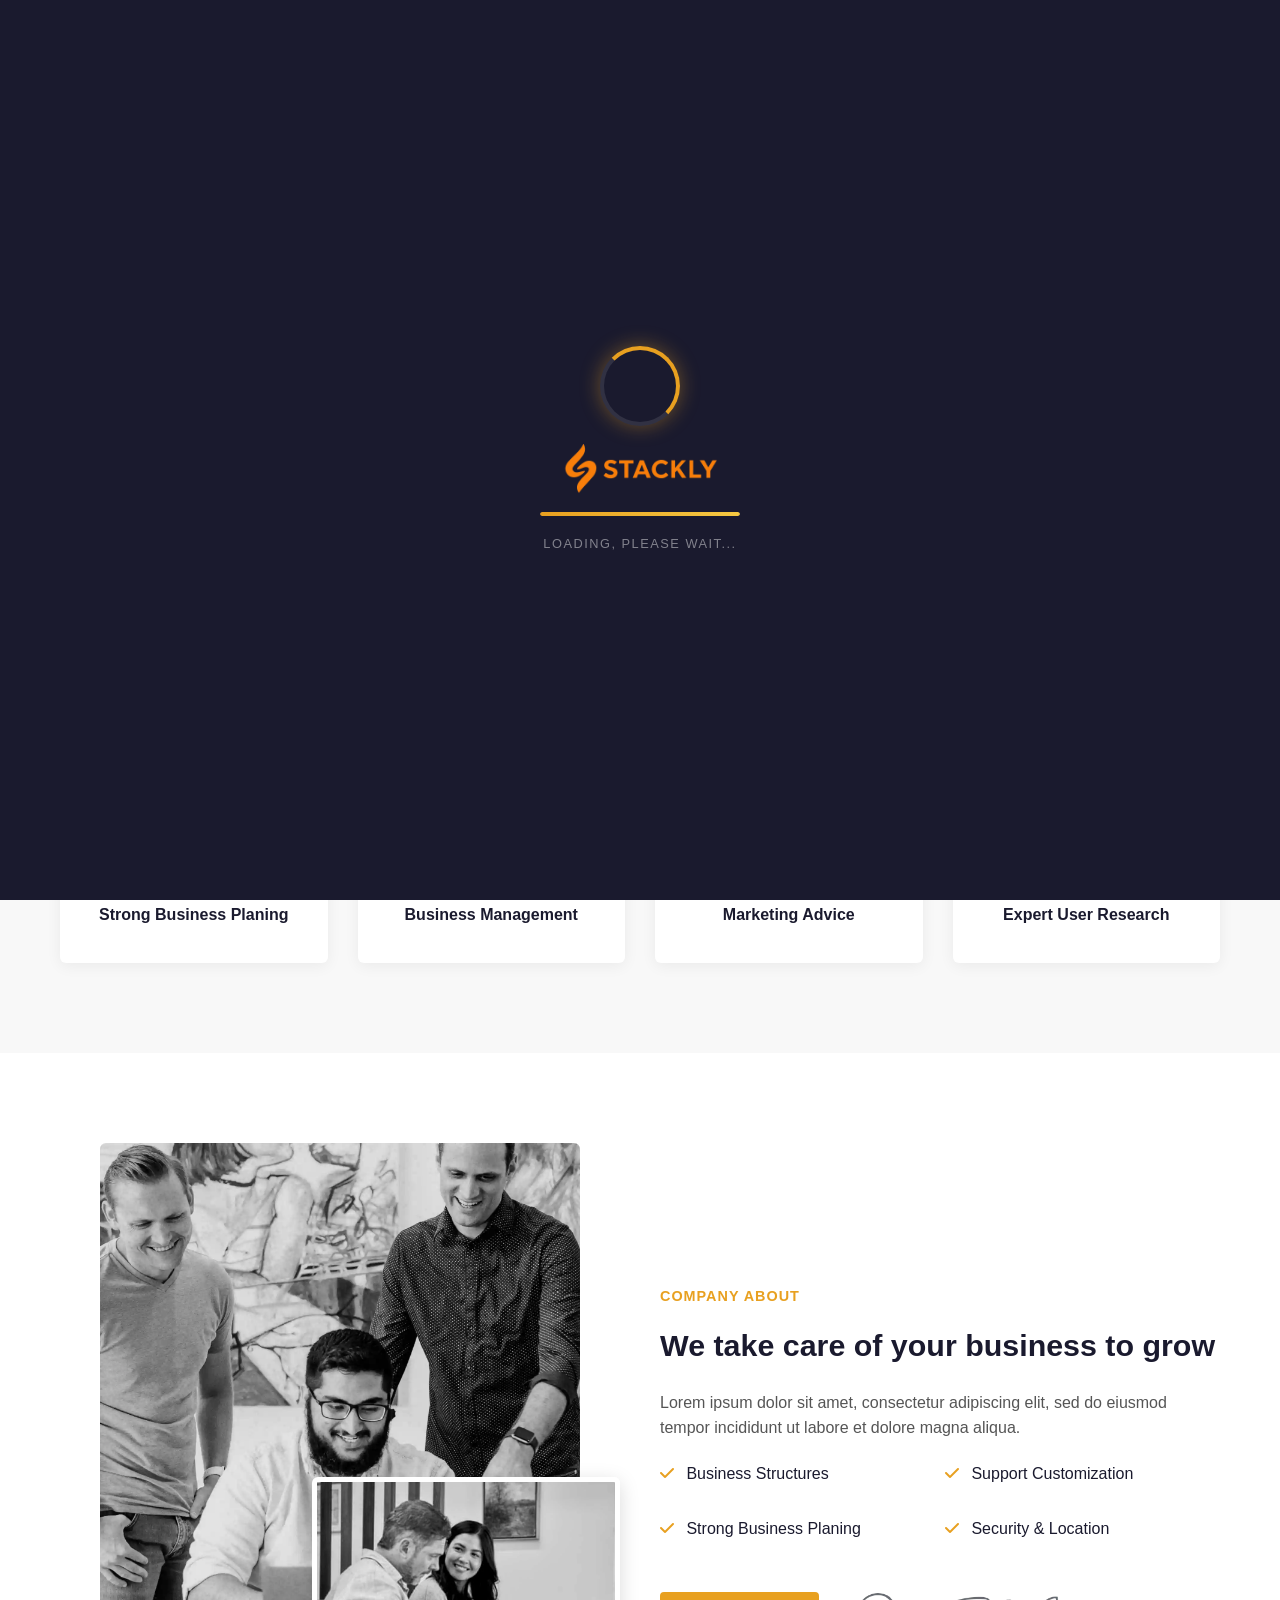
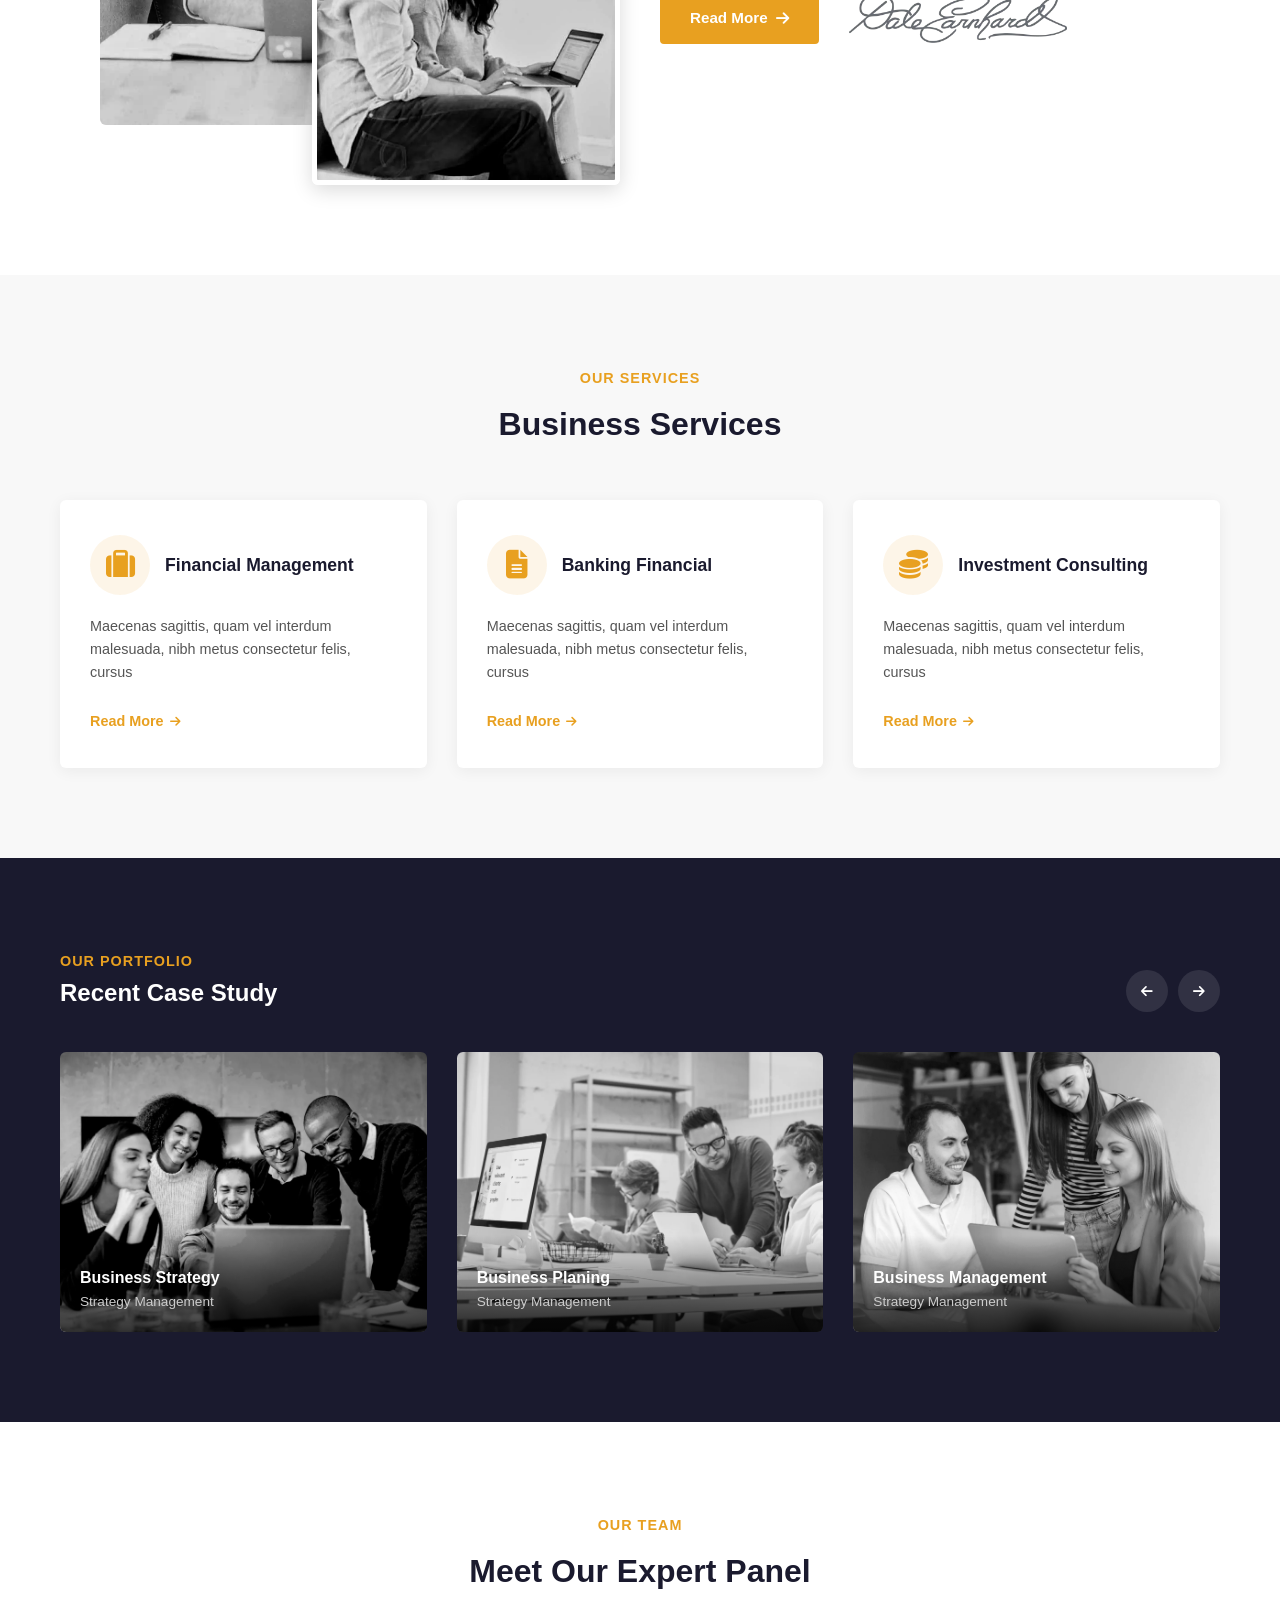
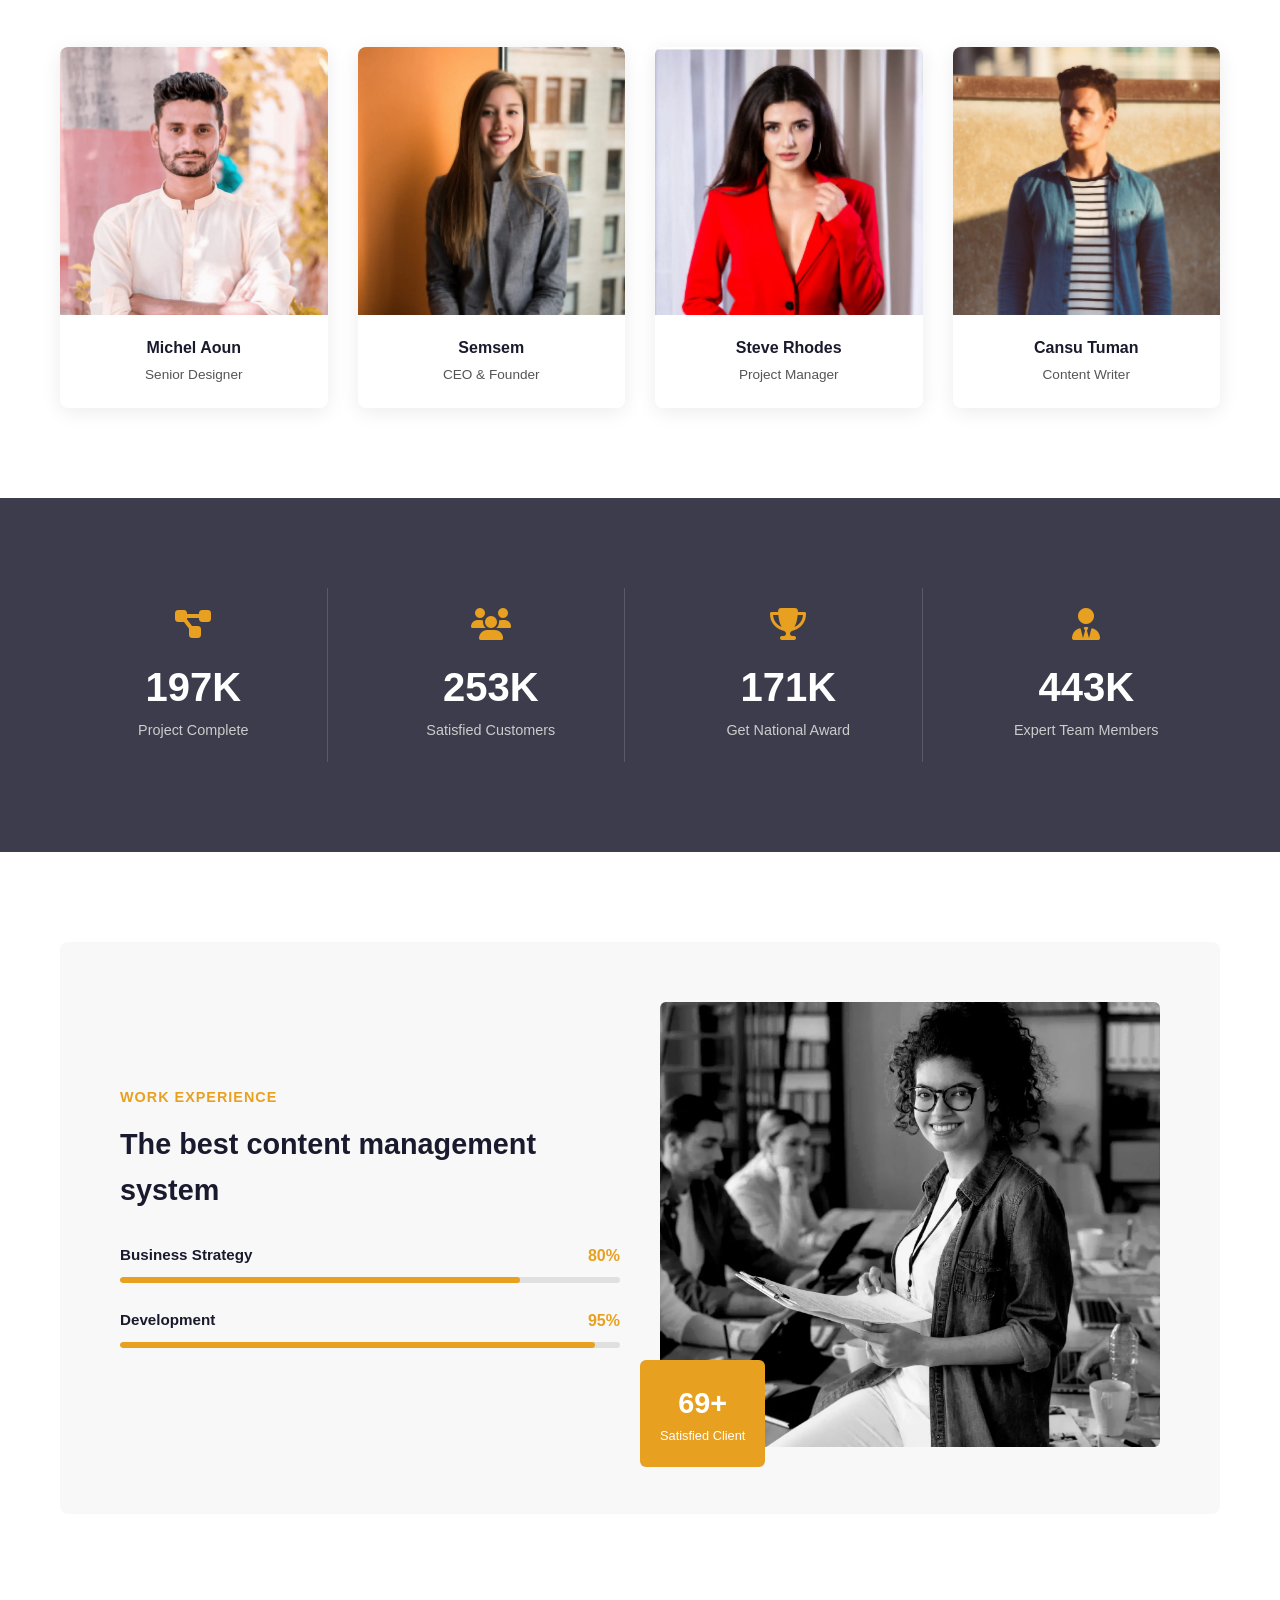
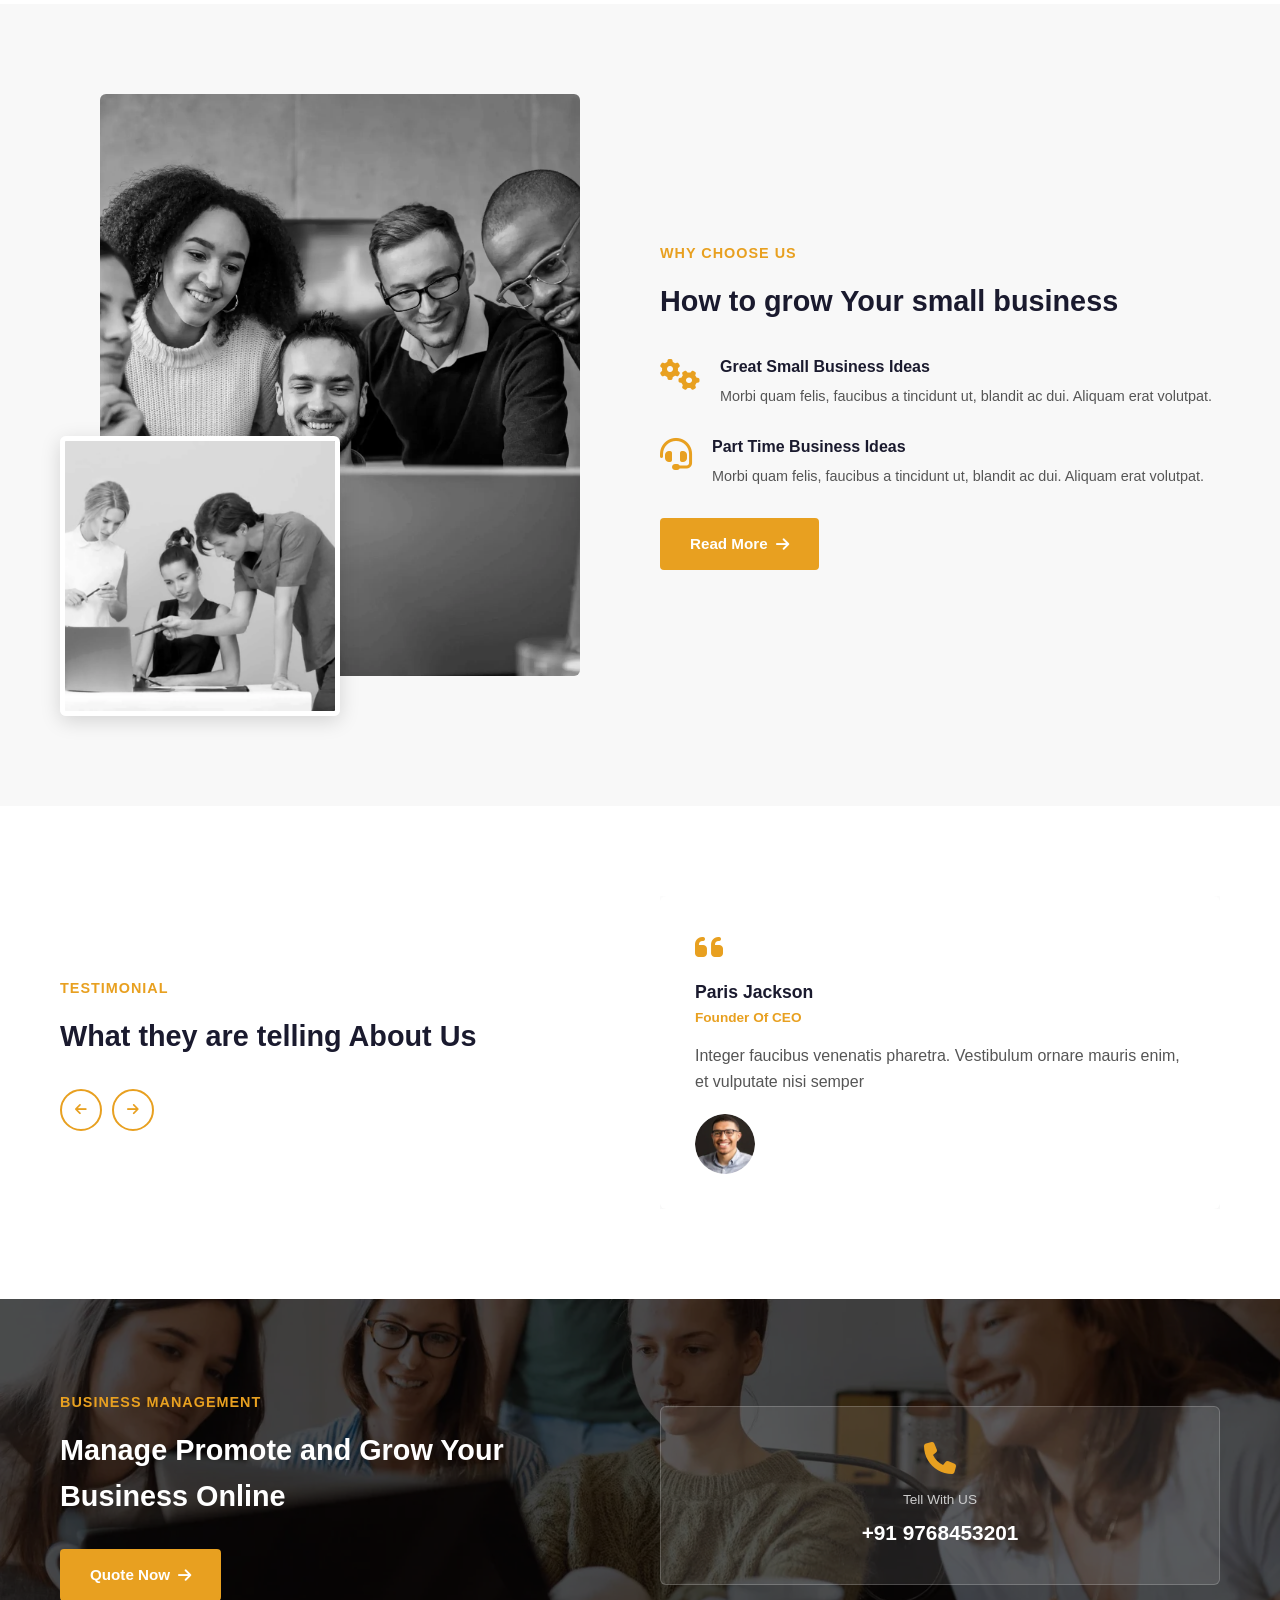
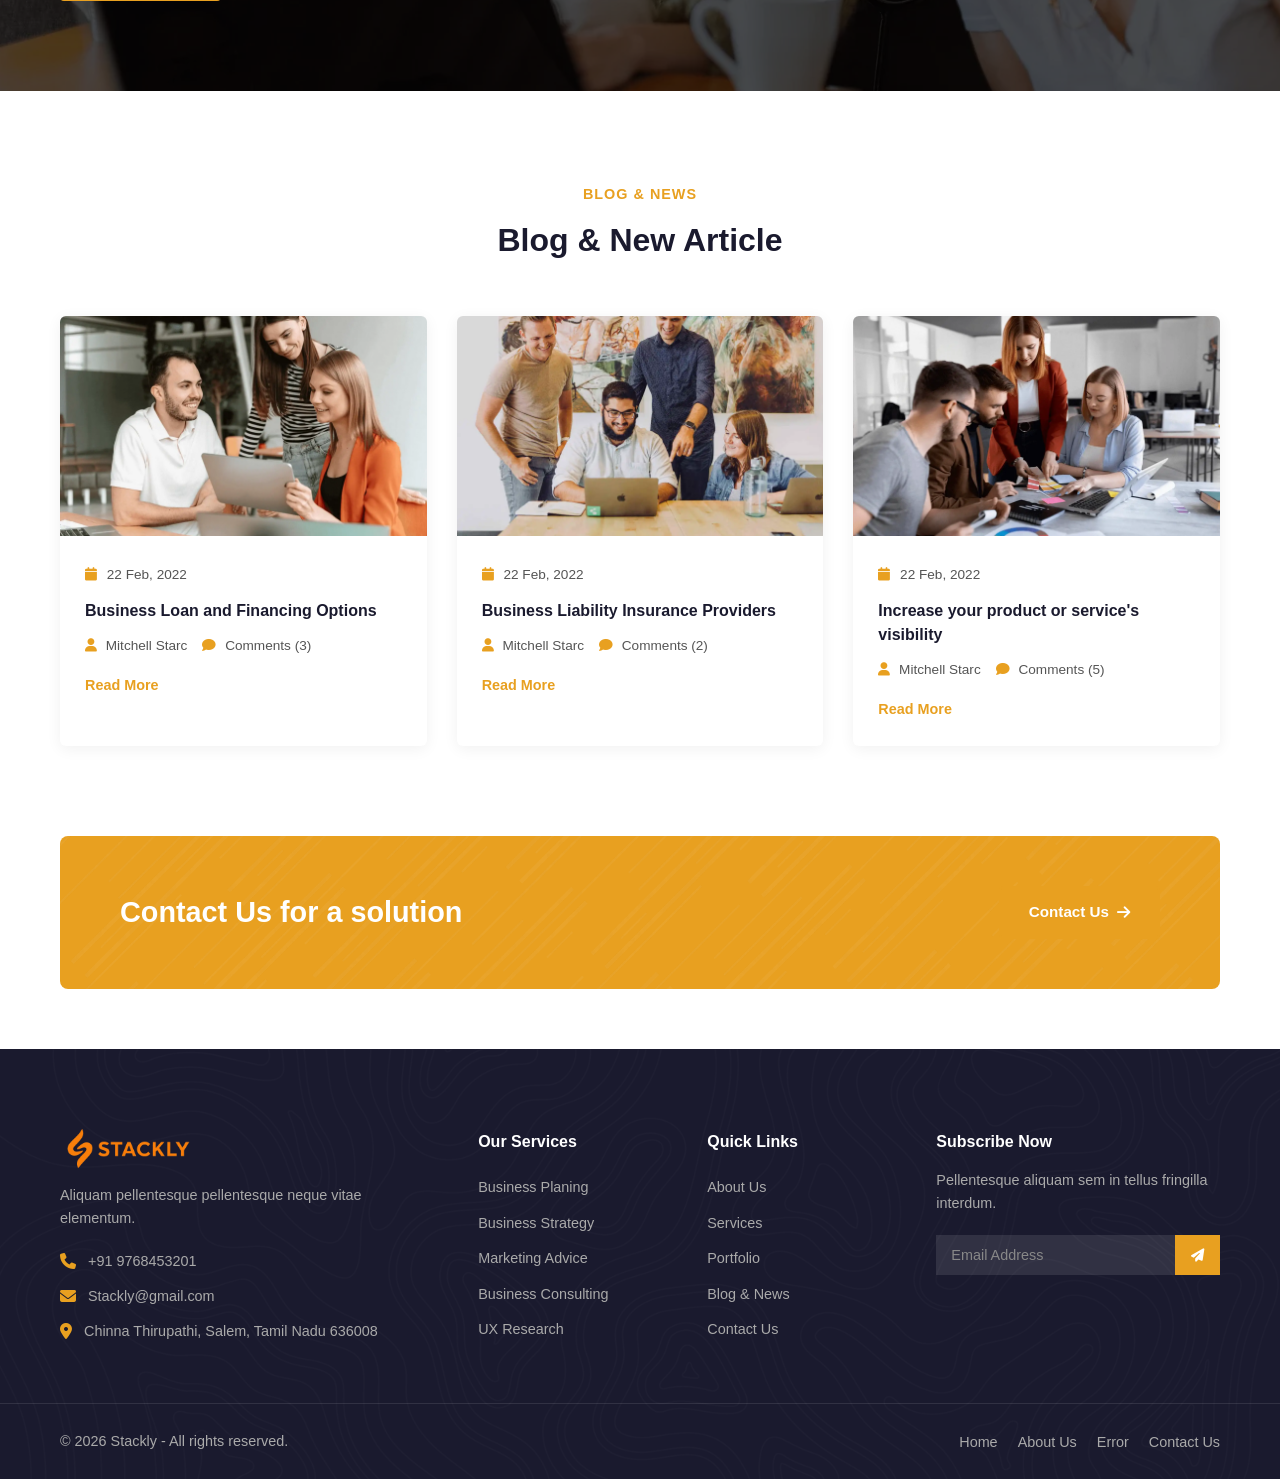
==== commit ea68baf6: "fug fix" ====
--- a/index.html
+++ b/index.html
@@ -18,97 +18,21 @@
     <div id="preloader">
       <div class="loader-box">
         <div class="loader-ring"></div>
-        <div class="loader-logo">Stackly</div>
+        <div class="loader-logo"><img src="assets/img/logo.webp" alt="Stackly Logo"></div>
         <div class="loader-bar-wrap"><div class="loader-bar"></div></div>
         <p class="loader-text">Loading, please wait...</p>
       </div>
     </div>
 
-    <!-- Header -->
-    <header class="header">
-      <div class="header-topbar">
-        <div class="container">
-          <div class="topbar-inner">
-            <ul class="topbar-left">
-              <li>
-                <a href="#"><i class="fa fa-envelope"></i> Stackly@gmail.com</a>
-              </li>
-              <li>
-                <a href="#"
-                  ><i class="fa fa-clock"></i> Mon - Fri : 09:00AM - 6:00PM</a
-                >
-              </li>
-            </ul>
-            <ul class="topbar-right">
-              <li>
-                <a href="#"><i class="fab fa-facebook-f"></i></a>
-              </li>
-              <li>
-                <a href="#"><i class="fab fa-twitter"></i></a>
-              </li>
-              <li>
-                <a href="#"><i class="fab fa-instagram"></i></a>
-              </li>
-              <li>
-                <a href="#"><i class="fab fa-linkedin-in"></i></a>
-              </li>
-            </ul>
-          </div>
-        </div>
-      </div>
-      <nav class="navbar">
-        <div class="container">
-          <div class="nav-inner">
-            <a href="index.html" class="logo">
-              <span class="logo-text">Stackly</span>
-            </a>
-            <button class="nav-toggle" id="navToggle" aria-label="Toggle menu">
-              <span></span><span></span><span></span>
-            </button>
-            <ul class="nav-menu" id="navMenu">
-              <li><a href="index.html">Home</a></li>
-              <li class="has-dropdown">
-                <a href="#">Services <i class="fa fa-chevron-down"></i></a>
-                <ul class="dropdown">
-                  <li><a href="404.html">Services</a></li>
-                  <li><a href="404.html">Services Details</a></li>
-                </ul>
-              </li>
-              <li class="has-dropdown">
-                <a href="#">Page <i class="fa fa-chevron-down"></i></a>
-                <ul class="dropdown">
-                  <li><a href="404.html">About Us</a></li>
-                  <li><a href="404.html">Portfolio</a></li>
-                  <li><a href="404.html">Team</a></li>
-                </ul>
-              </li>
-              <li class="has-dropdown">
-                <a href="#">News <i class="fa fa-chevron-down"></i></a>
-                <ul class="dropdown">
-                  <li><a href="404.html">Blog Grid</a></li>
-                  <li><a href="404.html">Blog Details</a></li>
-                </ul>
-              </li>
-              <li><a href="404.html">Contact</a></li>
-            </ul>
-            <div class="nav-contact">
-              <i class="fa fa-phone"></i>
-              <div>
-                <span>Tell With US</span>
-                <p>+91 9768453201</p>
-              </div>
-            </div>
-          </div>
-        </div>
-      </nav>
-    </header>
+    <!-- Header Component -->
+    <div id="header-placeholder"></div>
 
     <!-- Banner Slider -->
     <section class="banner" id="banner">
       <div class="slides">
          <div
           class="slide active"
-          style="background-image: url(&quot;assets/img/banner-1.jpg&quot;)"
+          style="background-image: url(&quot;assets/img/banner-1.webp&quot;)"
         >
           <div class="slide-content">
             <span>We're the best</span>
@@ -125,7 +49,7 @@
         </div>
         <div
           class="slide"
-          style="background-image: url(&quot;assets/img/banner-2.jpg&quot;)"
+          style="background-image: url(&quot;assets/img/banner-2.webp&quot;)"
         >
           <div class="slide-content">
             <span>We're the best</span>
@@ -182,9 +106,9 @@
       <div class="container">
         <div class="grid-2 align-center">
           <div class="about-images fade-in">
-            <img src="assets/img/about-1.jpg" alt="About" class="about-main" />
+            <img src="assets/img/about-1.webp" alt="About" class="about-main" />
             <img
-              src="assets/img/about-2.jpg"
+              src="assets/img/about-2.webp"
               alt="About small"
               class="about-small"
             />
@@ -207,7 +131,7 @@
                 >Read More <i class="fa fa-arrow-right"></i
               ></a>
               <img
-                src="assets/img/signature.png"
+                src="assets/img/signature.webp"
                 alt="Signature"
                 class="signature"
               />
@@ -276,31 +200,31 @@
           </div>
         </div>
       </div>
-      <div class=" container portfolio-slider-wrap">
+      <div class="container portfolio-slider-wrap">
         <div class="portfolio-slider" id="portfolioSlider">
           <div class="portfolio-item">
-            <img src="assets/img/portfolio-1.jpg" alt="Portfolio 1" />
+            <img src="assets/img/portfolio-1.webp" alt="Portfolio 1" />
             <div class="portfolio-info">
               <h3><a href="404.html">Business Strategy</a></h3>
               <p>Strategy Management</p>
             </div>
           </div>
           <div class="portfolio-item">
-            <img src="assets/img/portfolio-2.jpg" alt="Portfolio 2" />
+            <img src="assets/img/portfolio-2.webp" alt="Portfolio 2" />
             <div class="portfolio-info">
               <h3><a href="404.html">Business Planing</a></h3>
               <p>Strategy Management</p>
             </div>
           </div>
           <div class="portfolio-item">
-            <img src="assets/img/portfolio-3.jpg" alt="Portfolio 3" />
+            <img src="assets/img/portfolio-3.webp" alt="Portfolio 3" />
             <div class="portfolio-info">
               <h3><a href="404.html">Business Management</a></h3>
               <p>Strategy Management</p>
             </div>
           </div>
           <div class="portfolio-item">
-            <img src="assets/img/portfolio-2.jpg" alt="Portfolio 3" />
+            <img src="assets/img/portfolio-2.webp" alt="Portfolio 3" />
             <div class="portfolio-info">
               <h3><a href="404.html">Business Consulting</a></h3>
               <p>Strategy Consulting</p>
@@ -320,7 +244,7 @@
         <div class="grid-4">
           <div class="team-item fade-in">
             <div class="team-img-wrap">
-              <img src="assets/img/team-1.png" alt="Michel Aoun" />
+              <img src="assets/img/team-1.webp" alt="Michel Aoun" />
               <div class="team-overlay">
                 <ul class="social-icons">
                   <li><a href="#"><i class="fab fa-facebook-f"></i></a></li>
@@ -336,7 +260,7 @@
           </div>
           <div class="team-item fade-in">
             <div class="team-img-wrap">
-              <img src="assets/img/team-2.png" alt="Semsem" />
+              <img src="assets/img/team-2.webp" alt="Semsem" />
               <div class="team-overlay">
                 <ul class="social-icons">
                   <li><a href="#"><i class="fab fa-facebook-f"></i></a></li>
@@ -352,7 +276,7 @@
           </div>
           <div class="team-item fade-in">
             <div class="team-img-wrap">
-              <img src="assets/img/team-3.png" alt="Steve Rhodes" />
+              <img src="assets/img/team-3.webp" alt="Steve Rhodes" />
               <div class="team-overlay">
                 <ul class="social-icons">
                   <li><a href="#"><i class="fab fa-facebook-f"></i></a></li>
@@ -368,7 +292,7 @@
           </div>
           <div class="team-item fade-in">
             <div class="team-img-wrap">
-              <img src="assets/img/team-4.png" alt="Cansu Tuman" />
+              <img src="assets/img/team-4.webp" alt="Cansu Tuman" />
               <div class="team-overlay">
                 <ul class="social-icons">
                   <li><a href="#"><i class="fab fa-facebook-f"></i></a></li>
@@ -389,7 +313,7 @@
     <!-- Counter -->
     <section
       class="counter section-padding"
-      style="background-image: url(&quot;assets/img/counter.png&quot;)"
+      style="background-image: url(&quot;assets/img/counter.webp&quot;)"
     >
       <div class="container">
         <div class="grid-4">
@@ -445,7 +369,7 @@
           </div>
           <div class="experience-right fade-in">
             <div class="exp-image-wrap">
-              <img src="assets/img/experience.jpg" alt="Experience" />
+              <img src="assets/img/experience.webp" alt="Experience" />
               <div class="exp-badge">
                 <h2><span class="count" data-target="119">0</span>+</h2>
                 <p>Satisfied Client</p>
@@ -462,12 +386,12 @@
         <div class="grid-2 align-center">
           <div class="choose-images fade-in">
             <img
-              src="assets/img/choose-2.jpg"
+              src="assets/img/choose-2.webp"
               alt="Choose"
               class="choose-main"
             />
             <img
-              src="assets/img/choose-1.jpg"
+              src="assets/img/choose-1.webp"
               alt="Choose small"
               class="choose-small"
             />
@@ -527,7 +451,7 @@
                   Integer faucibus venenatis pharetra. Vestibulum ornare mauris
                   enim, et vulputate nisi semper
                 </p>
-                <img src="assets/img/testimonial-1.jpg" alt="Paris Jackson" />
+                <img src="assets/img/testimonial-1.webp" alt="Paris Jackson" />
               </div>
               <div class="testimonial-item">
                 <i class="fa fa-quote-left"></i>
@@ -537,7 +461,7 @@
                   Integer faucibus venenatis pharetra. Vestibulum ornare mauris
                   enim, et vulputate nisi semper
                 </p>
-                <img src="assets/img/testimonial-2.jpg" alt="Janet Jackson" />
+                <img src="assets/img/testimonial-2.webp" alt="Janet Jackson" />
               </div>
             </div>
           </div>
@@ -548,7 +472,7 @@
     <!-- Management CTA -->
     <section
       class="management section-padding"
-      style="background-image: url(&quot;assets/img/management.jpg&quot;)"
+      style="background-image: url(&quot;assets/img/management.webp&quot;)"
     >
       <div class="container">
         <div class="grid-2 align-center">
@@ -577,7 +501,7 @@
         </div>
         <div class="grid-3">
           <div class="blog-item fade-in">
-            <img src="assets/img/blog-1.jpg" alt="Blog 1" />
+            <img src="assets/img/blog-1.webp" alt="Blog 1" />
             <div class="blog-content">
               <span><i class="fa fa-calendar"></i> 22 Feb, 2022</span>
               <h3>
@@ -593,7 +517,7 @@
             </div>
           </div>
           <div class="blog-item fade-in">
-            <img src="assets/img/blog-2.jpg" alt="Blog 2" />
+            <img src="assets/img/blog-2.webp" alt="Blog 2" />
             <div class="blog-content">
               <span><i class="fa fa-calendar"></i> 22 Feb, 2022</span>
               <h3>
@@ -609,7 +533,7 @@
             </div>
           </div>
           <div class="blog-item fade-in">
-            <img src="assets/img/blog-3.jpg" alt="Blog 3" />
+            <img src="assets/img/blog-3.webp" alt="Blog 3" />
             <div class="blog-content">
               <span><i class="fa fa-calendar"></i> 22 Feb, 2022</span>
               <h3>
@@ -633,7 +557,7 @@
       <div class="container">
         <div
           class="solution-inner"
-          style="background-image: url(&quot;assets/img/solution.png&quot;)"
+          style="background-image: url(&quot;assets/img/solution.webp&quot;)"
         >
           <h2>Contact Us for a solution</h2>
           <a href="404.html" class="btn-primary"
@@ -643,77 +567,8 @@
       </div>
     </section>
 
-    <!-- Footer -->
-    <footer
-      class="footer"
-      style="background-image: url(&quot;assets/img/footer.png&quot;)"
-    >
-      <div class="container">
-        <div class="footer-grid">
-          <div class="footer-about">
-            <a href="index.html" class="logo"
-              ><span class="logo-text">Stackly</span></a
-            >
-            <p>Aliquam pellentesque pellentesque neque vitae elementum.</p>
-            <div class="footer-contact">
-              <div class="footer-contact-item">
-                <i class="fa fa-phone"></i>
-                <a href="#">+91 9768453201</a>
-              </div>
-              <div class="footer-contact-item">
-                <i class="fa fa-envelope"></i>
-                <a href="#">Stackly@gmail.com</a>
-              </div>
-              <div class="footer-contact-item">
-                <i class="fa fa-map-marker-alt"></i>
-                <a href="#">Chinna Thirupathi, Salem, Tamil Nadu 636008</a>
-              </div>
-            </div>
-          </div>
-          <div class="footer-links">
-            <h4>Our Services</h4>
-            <ul>
-              <li><a href="#">Business Planing</a></li>
-              <li><a href="#">Business Strategy</a></li>
-              <li><a href="#">Marketing Advice</a></li>
-              <li><a href="#">Business Consulting</a></li>
-              <li><a href="#">UX Research</a></li>
-            </ul>
-          </div>
-          <div class="footer-links">
-            <h4>Quick Links</h4>
-            <ul>
-              <li><a href="404.html">About Us</a></li>
-              <li><a href="404.html">Services</a></li>
-              <li><a href="404.html">Portfolio</a></li>
-              <li><a href="404.html">Blog &amp; News</a></li>
-              <li><a href="404.html">Contact Us</a></li>
-            </ul>
-          </div>
-          <div class="footer-subscribe">
-            <h4>Subscribe Now</h4>
-            <p>Pellentesque aliquam sem in tellus fringilla interdum.</p>
-            <div class="subscribe-form">
-              <input type="email" placeholder="Email Address" />
-              <button type="submit"><i class="fa fa-paper-plane"></i></button>
-            </div>
-          </div>
-        </div>
-      </div>
-      <div class="footer-bottom">
-        <div class="container">
-          <div class="footer-bottom-inner">
-            <p>© 2026 Stackly - All rights reserved.</p>
-            <ul>
-              <li><a href="index.html">Home</a></li>
-              <li><a href="404.html">About Us</a></li>
-              <li><a href="404.html">Error</a></li>
-              <li><a href="404.html">Contact Us</a></li>
-            </ul>
-          </div>
-        </div>
-      </div>
-    </footer>
+    <!-- Footer Component -->
+    <div id="footer-placeholder"></div>
 
     <!-- Scroll Top -->
     <button id="scrollTop" class="scroll-top" aria-label="Scroll to top">
--- a/css/styles.css
+++ b/css/styles.css
@@ -13,6 +13,7 @@
   font-family: "Segoe UI", sans-serif;
   color: #333;
   line-height: 1.6;
+  padding-top: 106px; /* Compensate for fixed header height */
 }
 a {
   text-decoration: none;
@@ -218,12 +219,12 @@
   to { transform: rotate(360deg); }
 }
 .loader-logo {
-  font-size: 2rem;
-  font-weight: 800;
-  color: var(--primary);
-  letter-spacing: 3px;
-  text-transform: uppercase;
   animation: pulse 1.5s ease-in-out infinite;
+}
+.loader-logo img {
+  height: 50px;
+  width: auto;
+  /* filter: invert(73%) sepia(45%) saturate(3048%) hue-rotate(351deg) brightness(97%) contrast(89%); */
 }
 @keyframes pulse {
   0%, 100% { opacity: 1; }
@@ -259,7 +260,10 @@
 /* ===== Header ===== */
 .header {
   position: sticky;
+  position: fixed; /* Changed from sticky to fixed */
   top: 0;
+  left: 0; /* Ensure full width */
+  width: 100%; /* Ensure full width */
   z-index: 1000;
 }
 .header-topbar {
@@ -296,6 +300,10 @@
 .navbar {
   background: var(--white);
   box-shadow: 0 2px 10px rgba(0, 0, 0, 0.08);
+  position: sticky;
+  top: 0;
+  z-index: 1000;
+  /* Removed redundant sticky properties as parent .header is fixed */
 }
 .nav-inner {
   display: flex;
@@ -304,16 +312,25 @@
   padding: 15px 0;
   gap: 20px;
 }
-.logo-text {
-  font-size: 1.6rem;
-  font-weight: 800;
-  color: var(--primary);
+.logo-img {
+  height: 40px;
+  width: auto;
+  /* filter: invert(73%) sepia(45%) saturate(3048%) hue-rotate(351deg) brightness(97%) contrast(89%); */
 }
 
 .nav-menu {
   display: flex;
-  gap: 5px;
-}
+  gap: 5px;     
+}
+
+ #navToggle.open span:nth-child(1) { transform: translateY(7px) rotate(45deg); }
+  #navToggle.open span:nth-child(2) { opacity: 0; }
+  #navToggle.open span:nth-child(3) { transform: translateY(-7px) rotate(-45deg); }
+
+.navbar {
+  position: relative;
+}
+
 .nav-menu > li > a {
   display: block;
   padding: 8px 14px;
@@ -1507,6 +1524,9 @@
   .experience-bg {
     padding: 40px;
   }
+  .portfolio-item {
+    min-width: calc(50% - 15px);
+  }
 }
 
 @media (max-width: 768px) {
@@ -1524,6 +1544,7 @@
     top: 100%;
     left: 0;
     right: 0;
+    height: 100vh;
     background: var(--white);
     padding: 15px 20px;
     box-shadow: 0 5px 15px rgba(0, 0, 0, 0.1);
@@ -1554,8 +1575,13 @@
   .banner {
     height: 450px;
   }
+  .portfolio-header {
+    flex-direction: column;
+    align-items: flex-start;
+    gap: 20px;
+  }
   .portfolio-item {
-    min-width: calc(80% - 15px);
+    min-width: 100%;
   }
   .solution-inner {
     padding: 35px 25px;
@@ -1610,4 +1636,3 @@
     flex-direction: column;
   }
 }
-
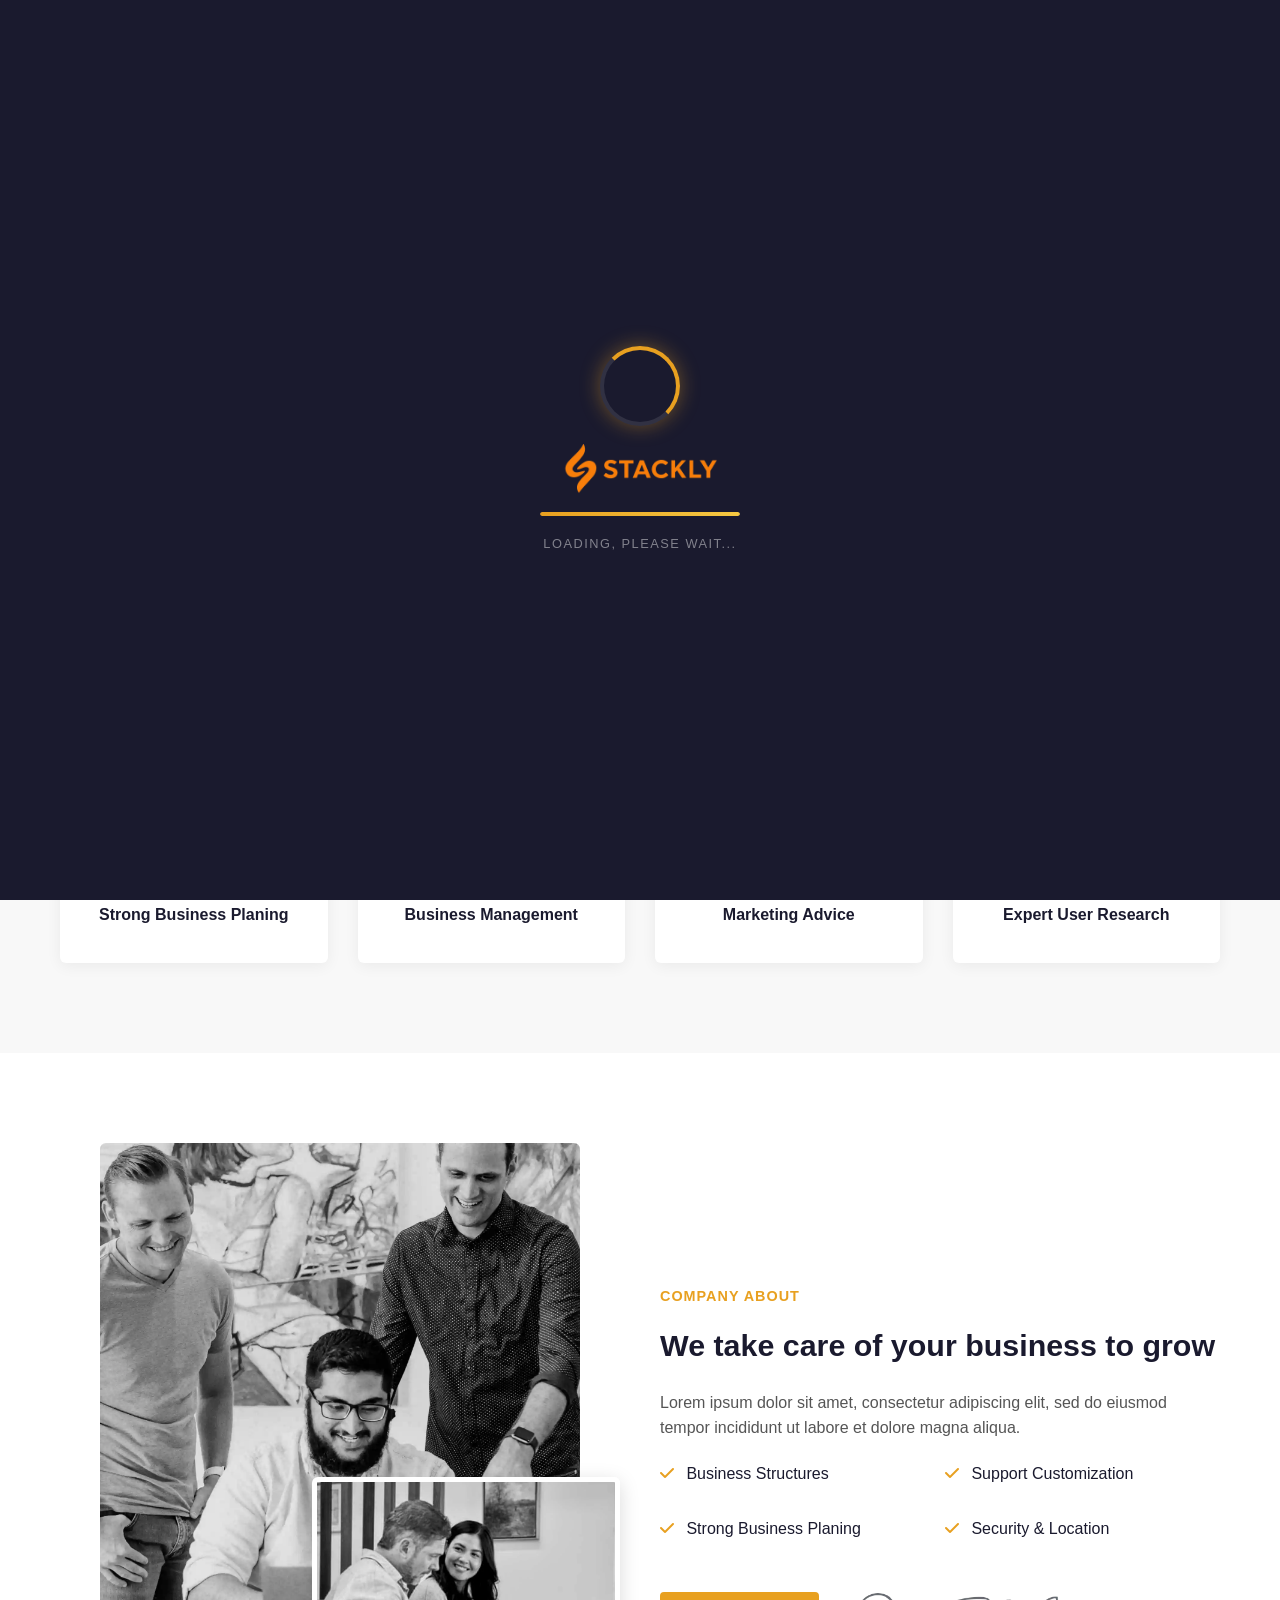
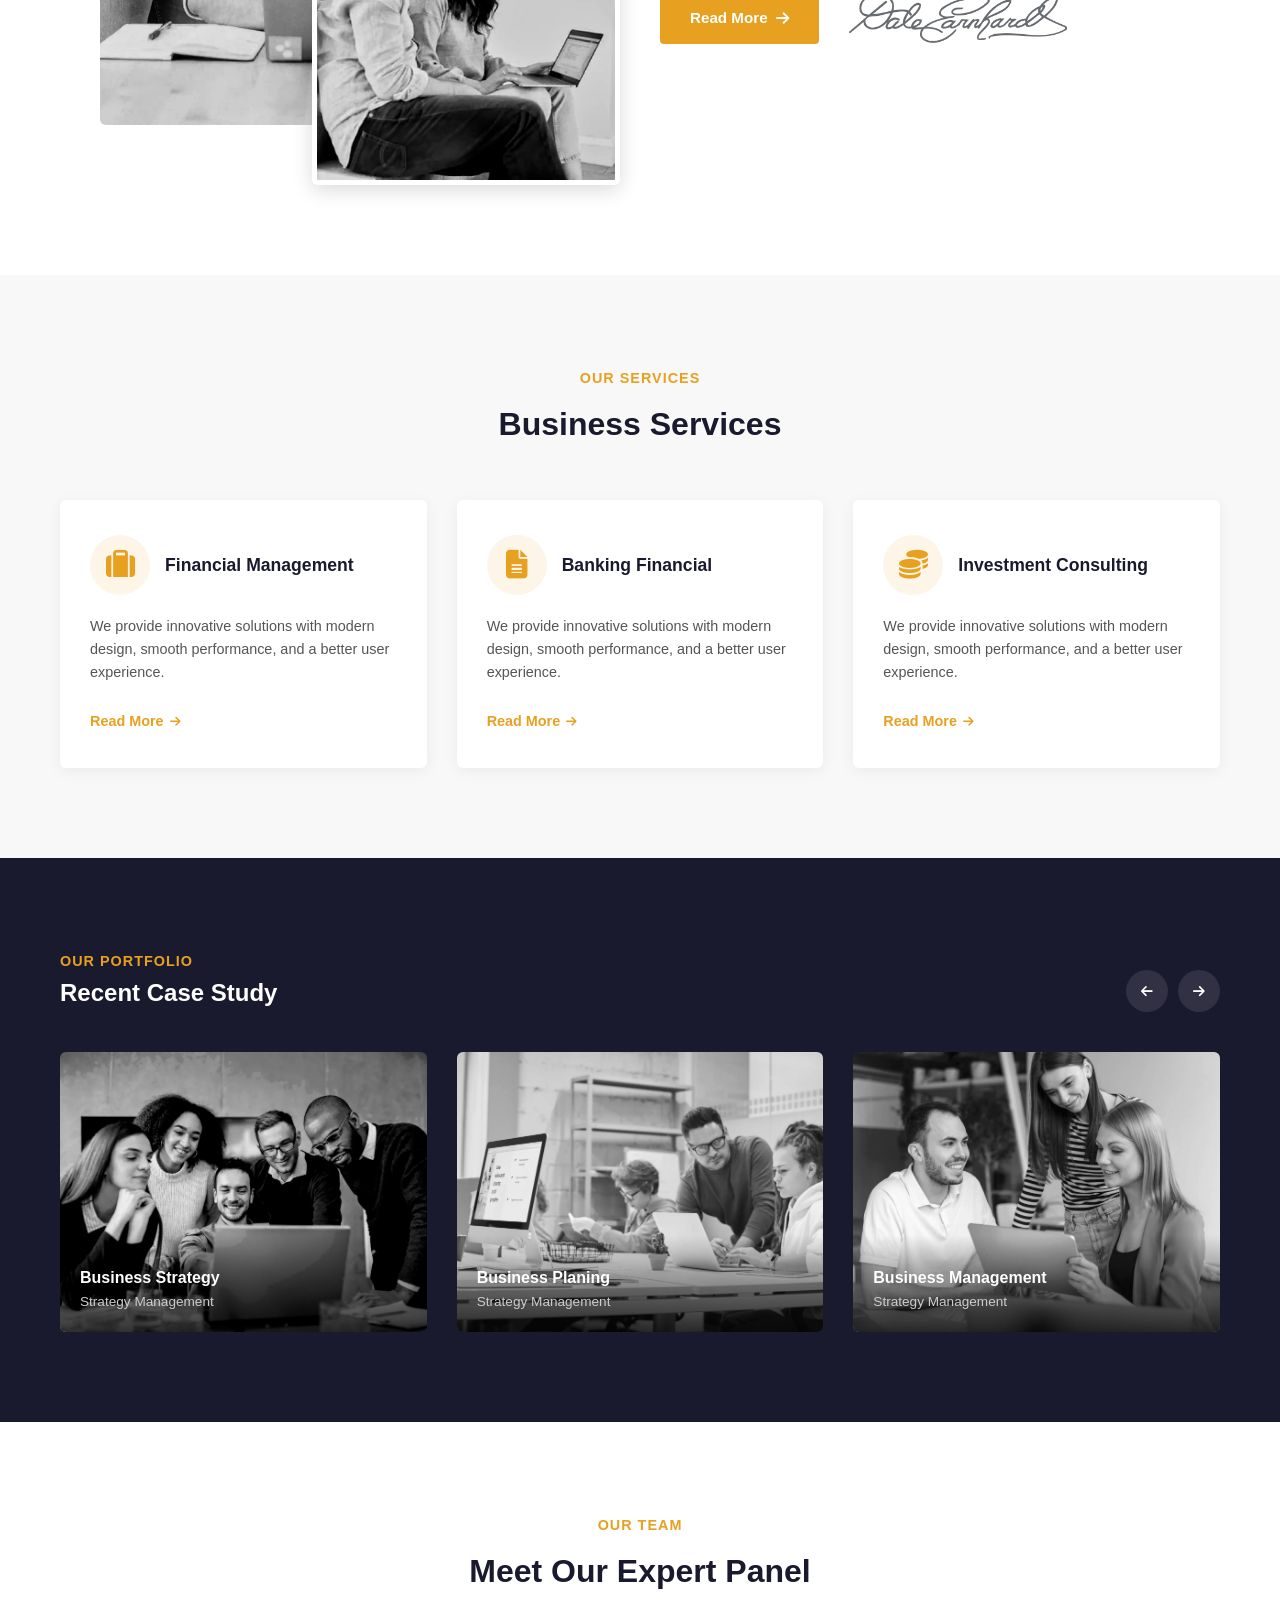
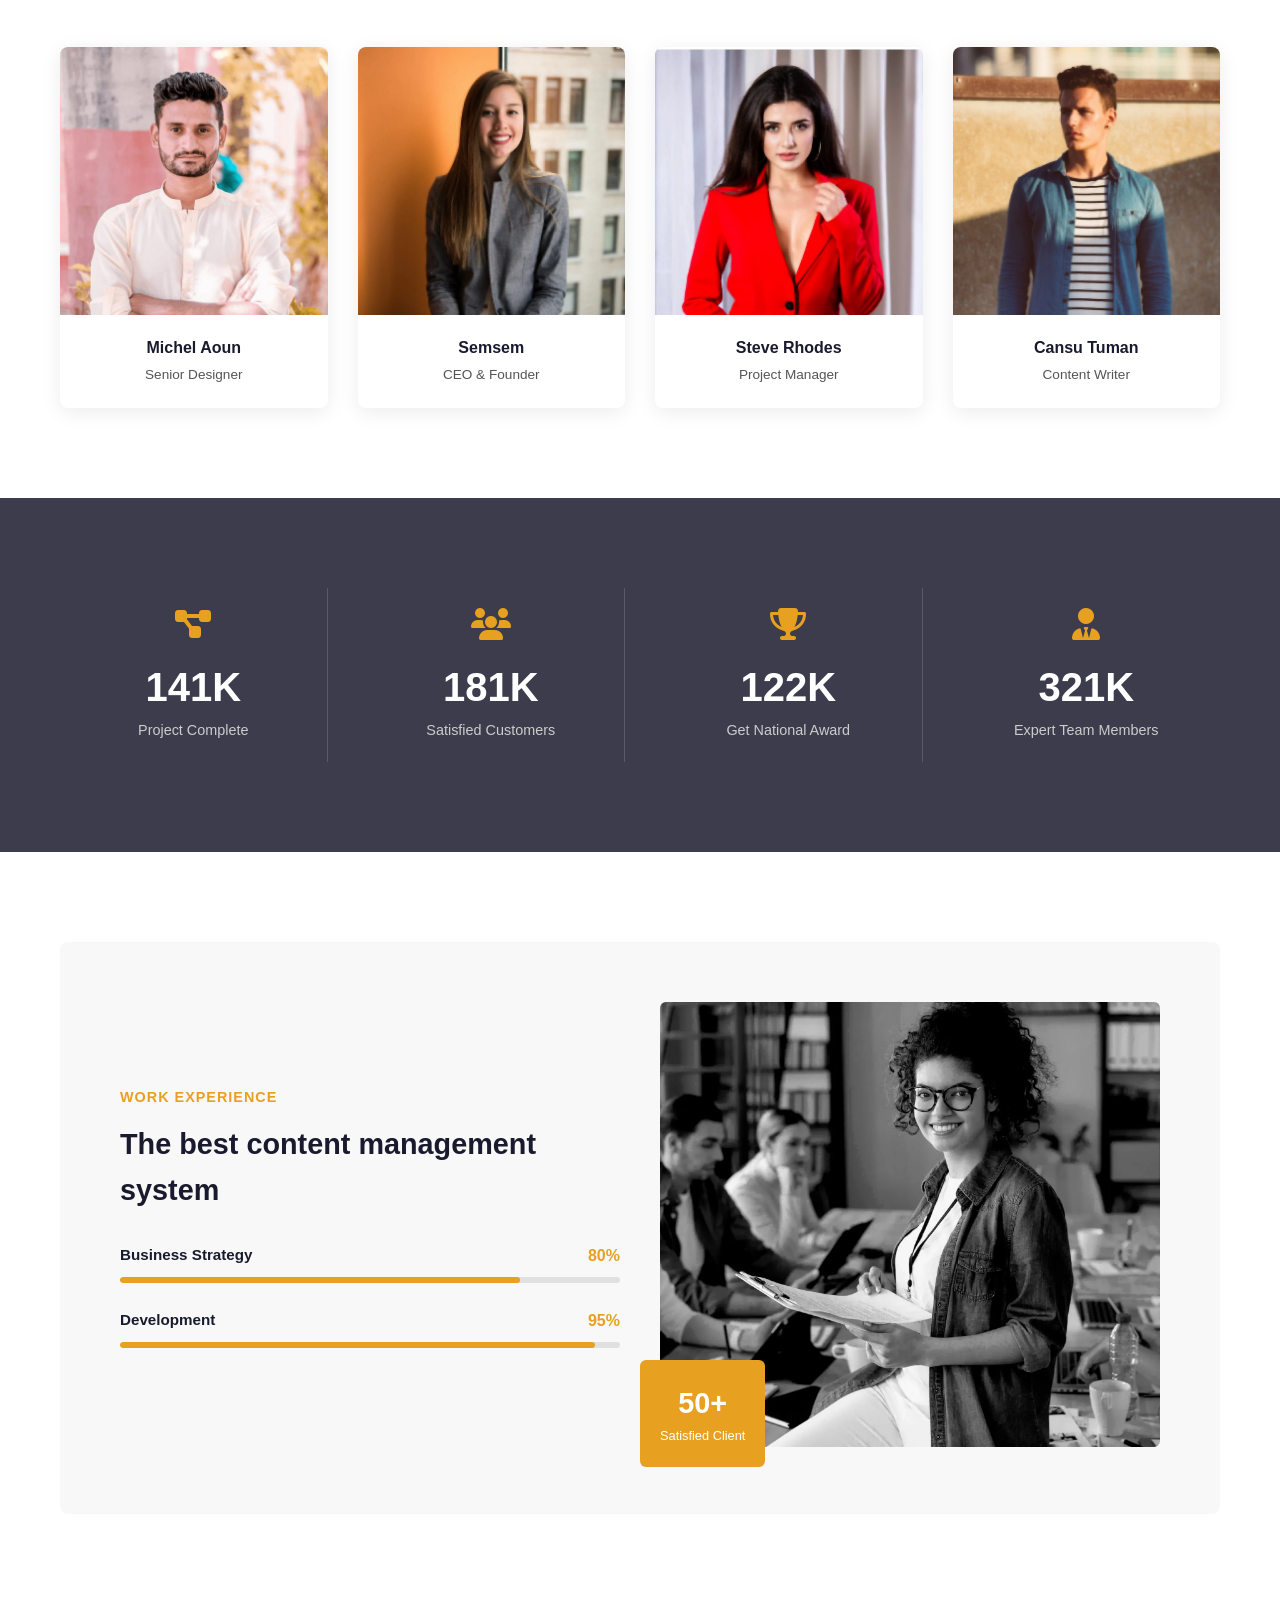
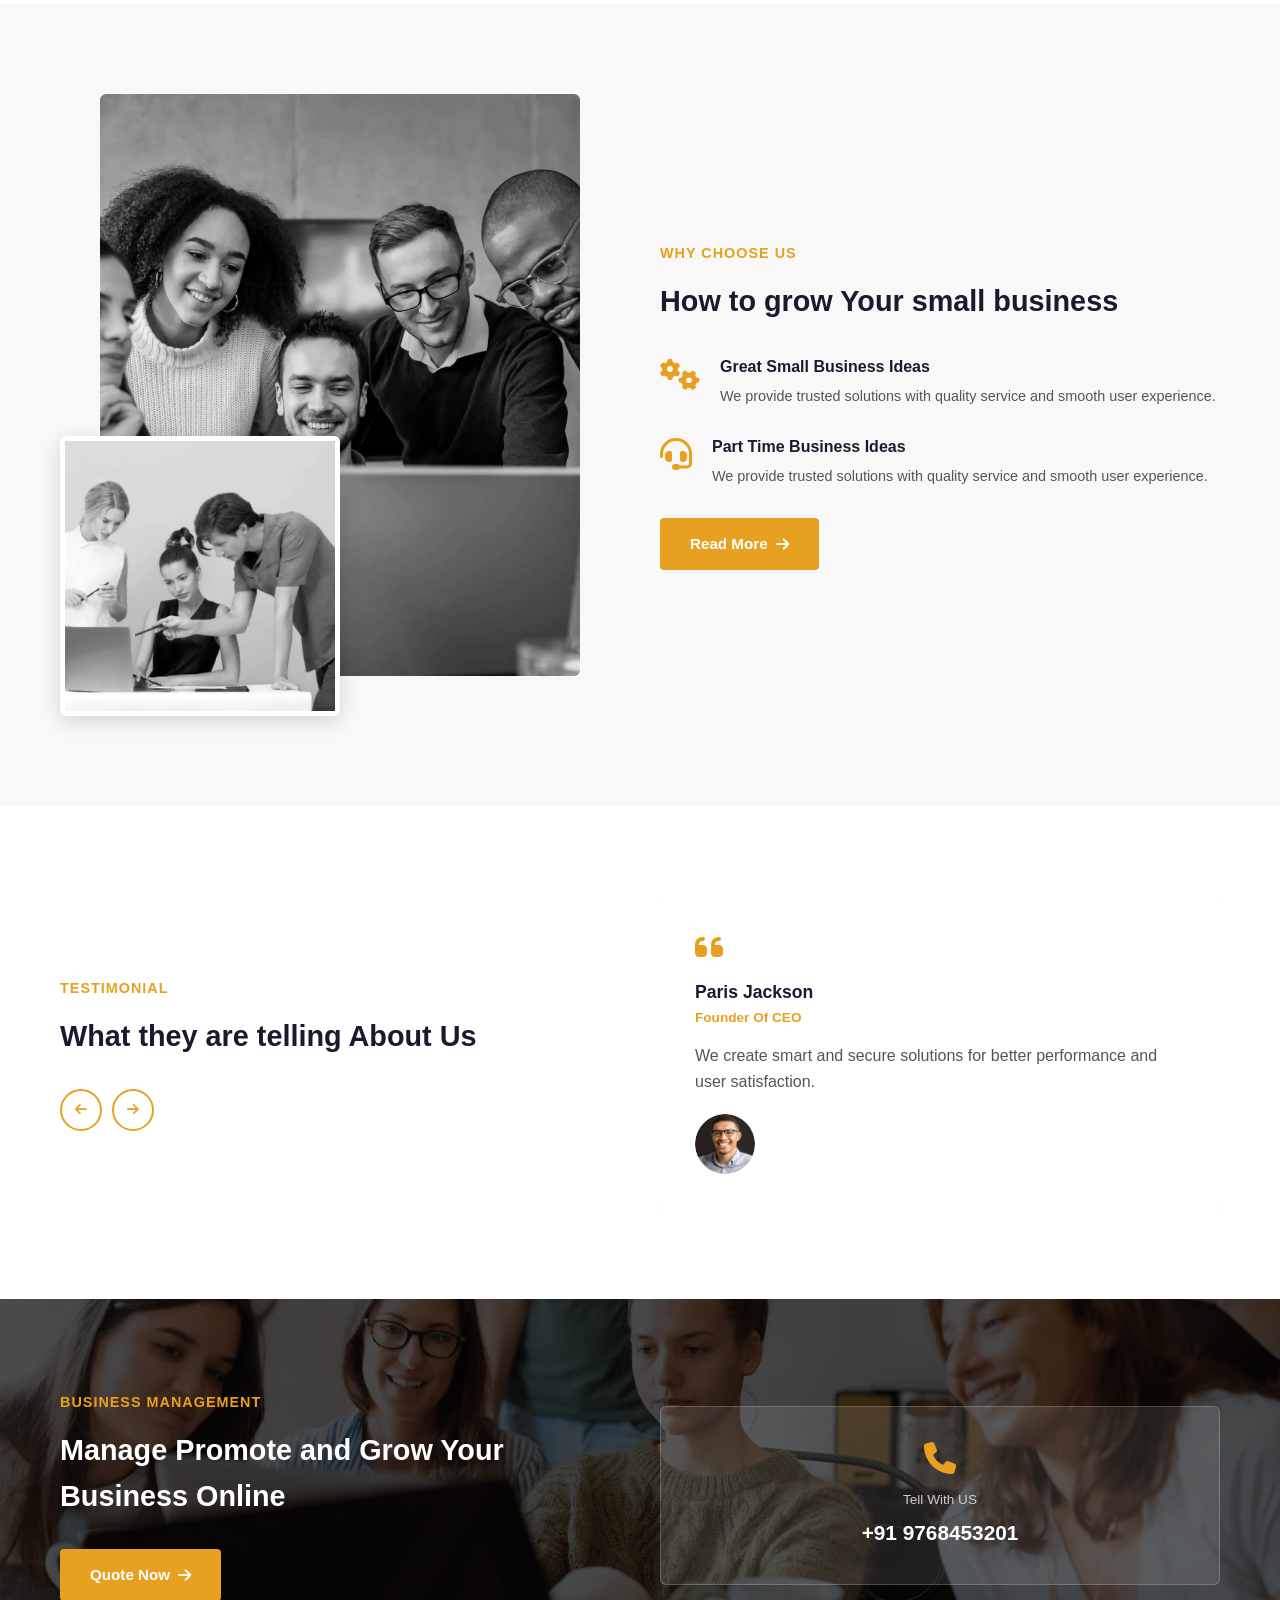
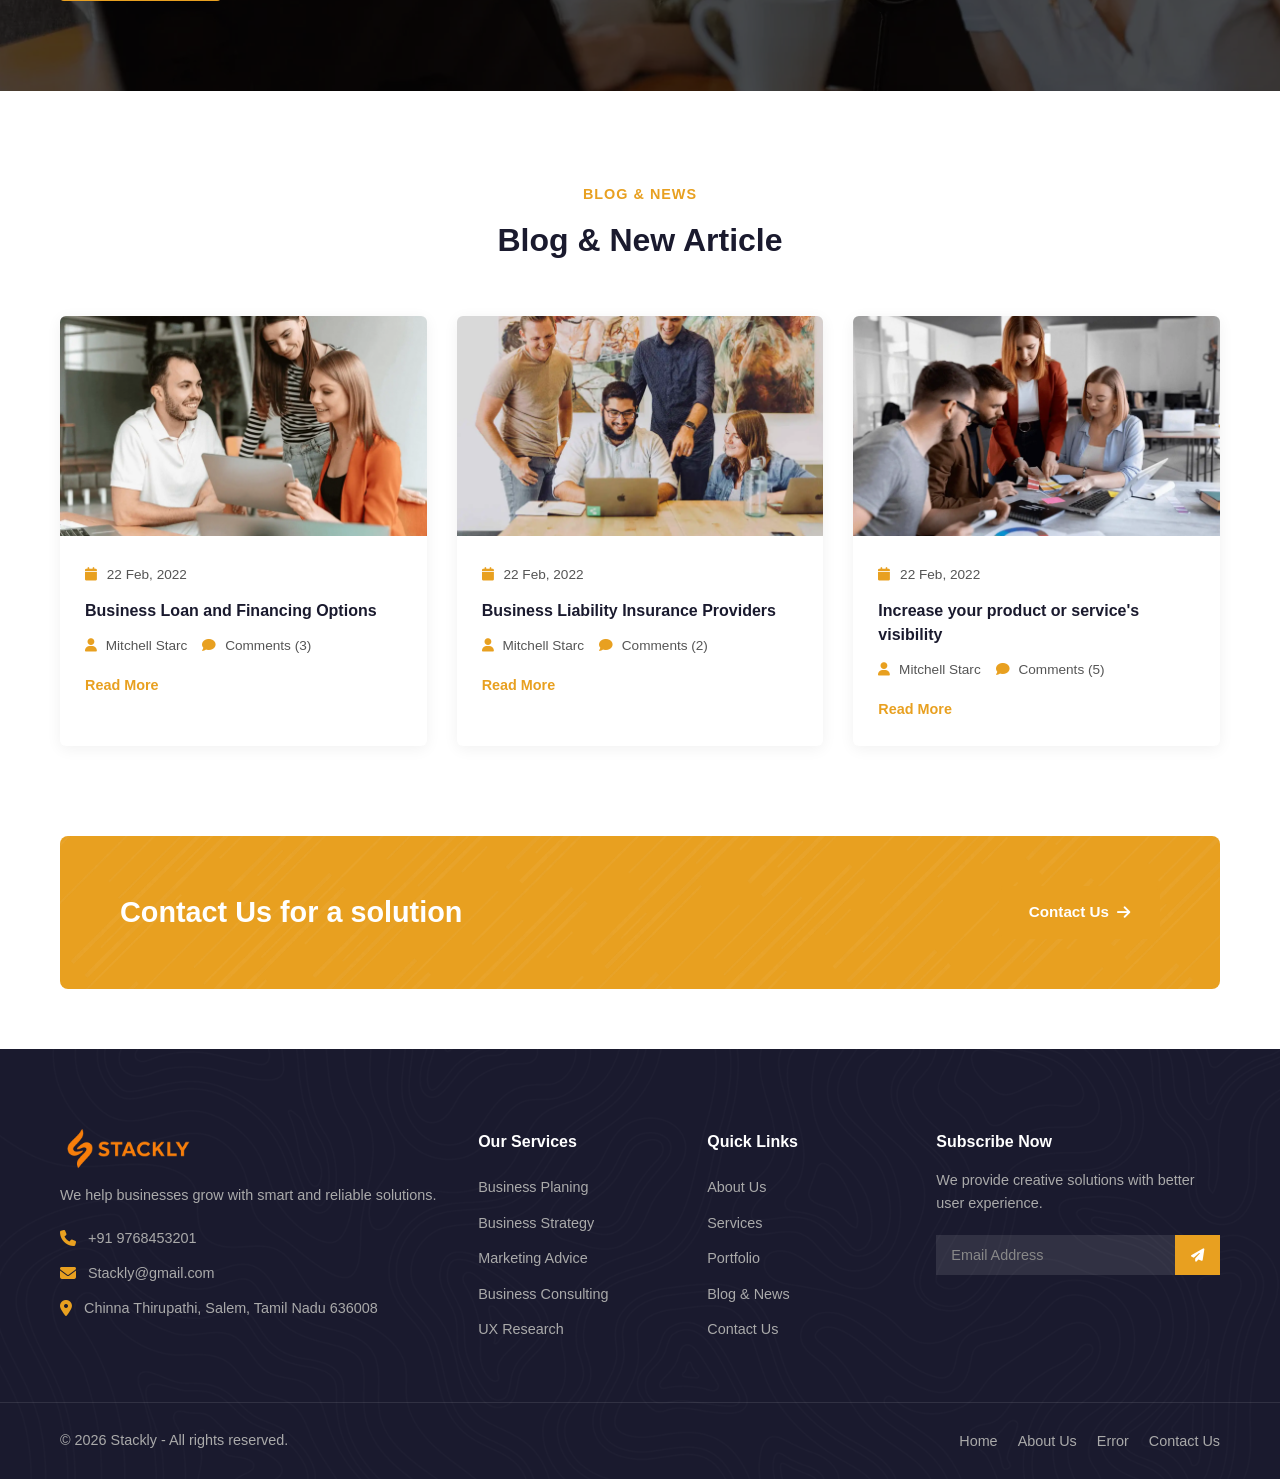
==== commit fff8c98e: "content changes" ====
--- a/index.html
+++ b/index.html
@@ -155,8 +155,7 @@
               <h3>Financial Management</h3>
             </div>
             <p>
-              Maecenas sagittis, quam vel interdum malesuada, nibh metus
-              consectetur felis, cursus
+             We provide innovative solutions with modern design, smooth performance, and a better user experience.
             </p>
             <a href="404.html">Read More</a>
           </div>
@@ -166,8 +165,7 @@
               <h3>Banking Financial</h3>
             </div>
             <p>
-              Maecenas sagittis, quam vel interdum malesuada, nibh metus
-              consectetur felis, cursus
+              We provide innovative solutions with modern design, smooth performance, and a better user experience.
             </p>
             <a href="404.html">Read More</a>
           </div>
@@ -177,8 +175,7 @@
               <h3>Investment Consulting</h3>
             </div>
             <p>
-              Maecenas sagittis, quam vel interdum malesuada, nibh metus
-              consectetur felis, cursus
+              We provide innovative solutions with modern design, smooth performance, and a better user experience.
             </p>
             <a href="404.html">Read More</a>
           </div>
@@ -245,13 +242,13 @@
           <div class="team-item fade-in">
             <div class="team-img-wrap">
               <img src="assets/img/team-1.webp" alt="Michel Aoun" />
-              <div class="team-overlay">
+              <!-- <div class="team-overlay">
                 <ul class="social-icons">
                   <li><a href="#"><i class="fab fa-facebook-f"></i></a></li>
                   <li><a href="#"><i class="fab fa-twitter"></i></a></li>
                   <li><a href="#"><i class="fab fa-linkedin-in"></i></a></li>
                 </ul>
-              </div>
+              </div> -->
             </div>
             <div class="team-info">
               <h5>Michel Aoun</h5>
@@ -261,13 +258,13 @@
           <div class="team-item fade-in">
             <div class="team-img-wrap">
               <img src="assets/img/team-2.webp" alt="Semsem" />
-              <div class="team-overlay">
+              <!-- <div class="team-overlay">
                 <ul class="social-icons">
                   <li><a href="#"><i class="fab fa-facebook-f"></i></a></li>
                   <li><a href="#"><i class="fab fa-twitter"></i></a></li>
                   <li><a href="#"><i class="fab fa-linkedin-in"></i></a></li>
                 </ul>
-              </div>
+              </div> -->
             </div>
             <div class="team-info">
               <h5>Semsem</h5>
@@ -277,13 +274,13 @@
           <div class="team-item fade-in">
             <div class="team-img-wrap">
               <img src="assets/img/team-3.webp" alt="Steve Rhodes" />
-              <div class="team-overlay">
+              <!-- <div class="team-overlay">
                 <ul class="social-icons">
                   <li><a href="#"><i class="fab fa-facebook-f"></i></a></li>
                   <li><a href="#"><i class="fab fa-twitter"></i></a></li>
                   <li><a href="#"><i class="fab fa-linkedin-in"></i></a></li>
                 </ul>
-              </div>
+              </div> -->
             </div>
             <div class="team-info">
               <h5>Steve Rhodes</h5>
@@ -293,13 +290,13 @@
           <div class="team-item fade-in">
             <div class="team-img-wrap">
               <img src="assets/img/team-4.webp" alt="Cansu Tuman" />
-              <div class="team-overlay">
+              <!-- <div class="team-overlay">
                 <ul class="social-icons">
                   <li><a href="#"><i class="fab fa-facebook-f"></i></a></li>
                   <li><a href="#"><i class="fab fa-twitter"></i></a></li>
                   <li><a href="#"><i class="fab fa-linkedin-in"></i></a></li>
                 </ul>
-              </div>
+              </div> -->
             </div>
             <div class="team-info">
               <h5>Cansu Tuman</h5>
@@ -405,8 +402,7 @@
                 <div>
                   <h5>Great Small Business Ideas</h5>
                   <p>
-                    Morbi quam felis, faucibus a tincidunt ut, blandit ac dui.
-                    Aliquam erat volutpat.
+                    We provide trusted solutions with quality service and smooth user experience.
                   </p>
                 </div>
               </div>
@@ -415,8 +411,7 @@
                 <div>
                   <h5>Part Time Business Ideas</h5>
                   <p>
-                    Morbi quam felis, faucibus a tincidunt ut, blandit ac dui.
-                    Aliquam erat volutpat.
+                    We provide trusted solutions with quality service and smooth user experience.
                   </p>
                 </div>
               </div>
@@ -448,8 +443,7 @@
                 <h5>Paris Jackson</h5>
                 <h6>Founder Of CEO</h6>
                 <p>
-                  Integer faucibus venenatis pharetra. Vestibulum ornare mauris
-                  enim, et vulputate nisi semper
+                  We create smart and secure solutions for better performance and user satisfaction.
                 </p>
                 <img src="assets/img/testimonial-1.webp" alt="Paris Jackson" />
               </div>
@@ -458,8 +452,7 @@
                 <h5>Janet Jackson</h5>
                 <h6>Senior Marketer</h6>
                 <p>
-                  Integer faucibus venenatis pharetra. Vestibulum ornare mauris
-                  enim, et vulputate nisi semper
+                  We create smart and secure solutions for better performance and user satisfaction.
                 </p>
                 <img src="assets/img/testimonial-2.webp" alt="Janet Jackson" />
               </div>
--- a/css/styles.css
+++ b/css/styles.css
@@ -282,13 +282,12 @@
   display: flex;
   gap: 20px;
 }
-.topbar-left a,
+.topbar-left p,
 .topbar-right a {
   color: #ccc;
   font-size: 0.85rem;
   transition: color 0.3s;
 }
-.topbar-left a:hover,
 .topbar-right a:hover {
   color: var(--primary);
 }
@@ -1308,7 +1307,7 @@
   margin-top: 3px;
   flex-shrink: 0;
 }
-.footer-contact-item a {
+.footer-contact-item p {
   color: #aaa;
   font-size: 0.9rem;
   transition: color 0.3s;
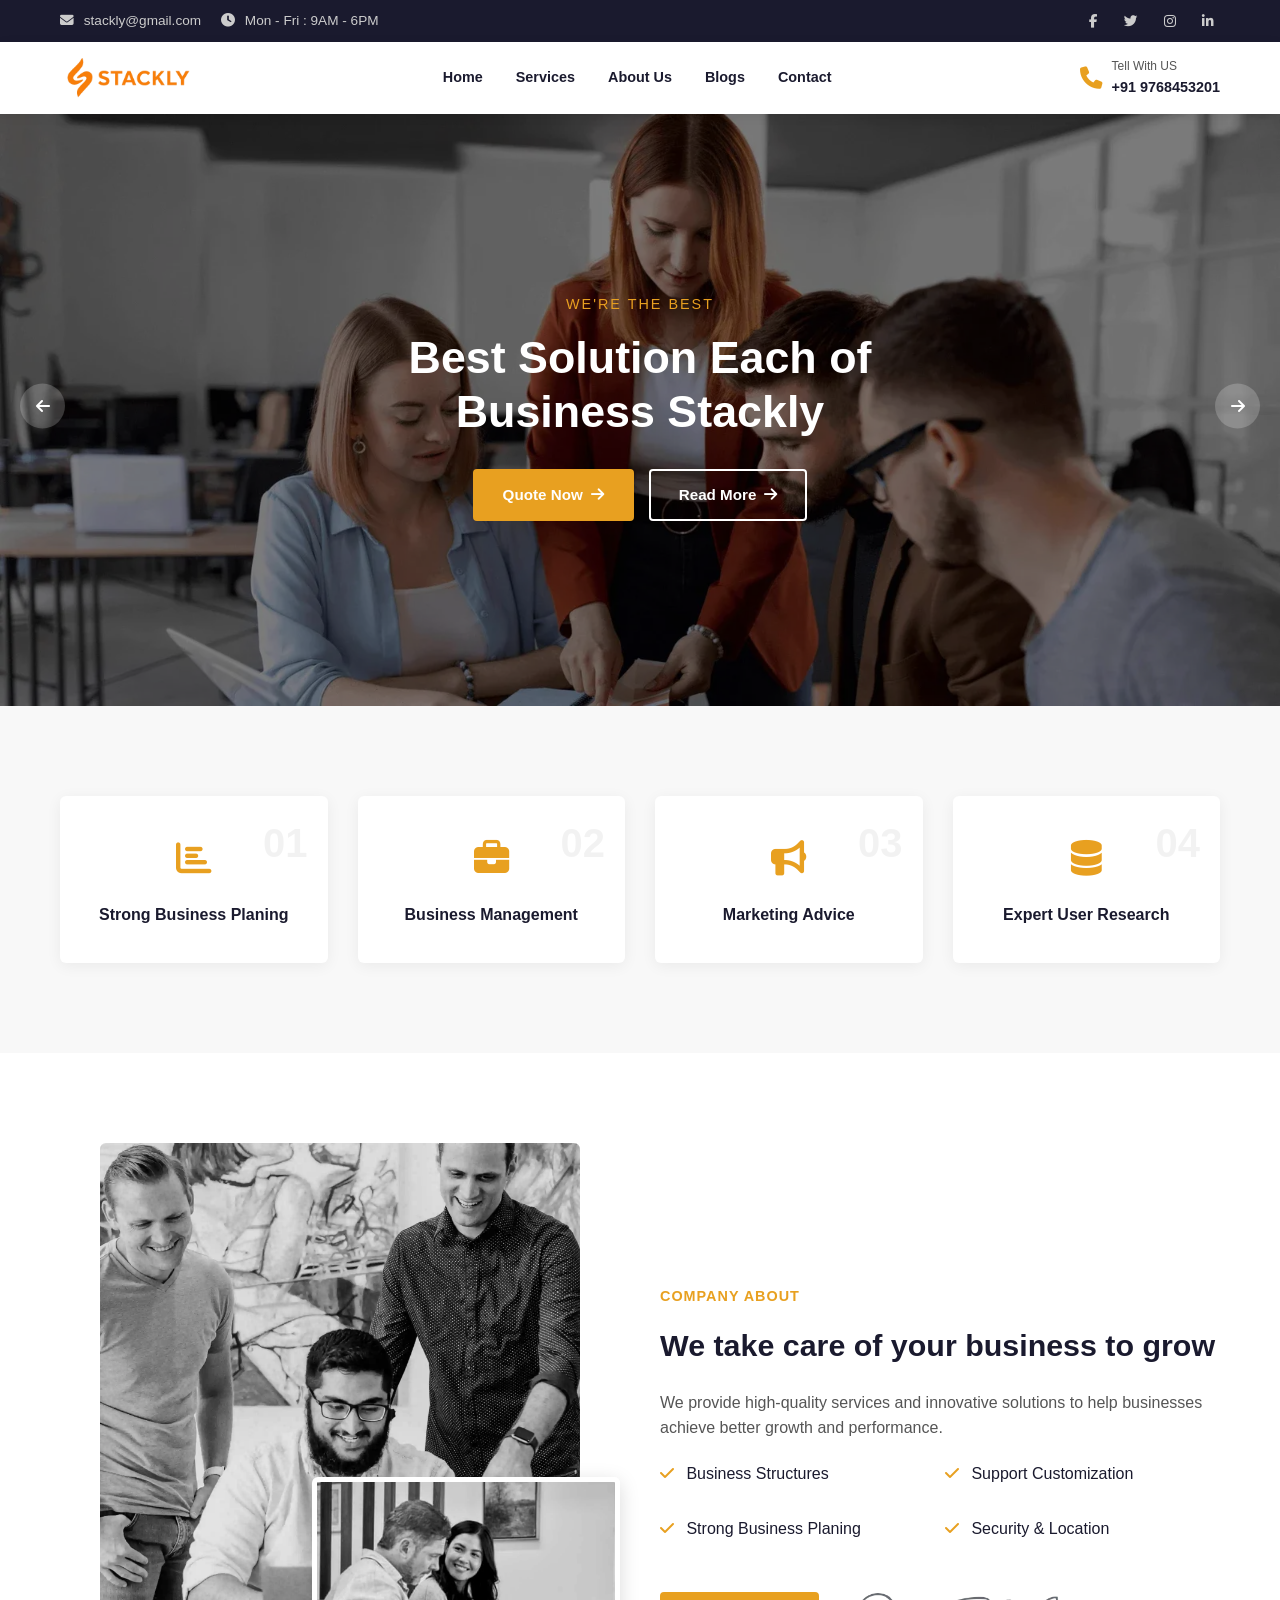
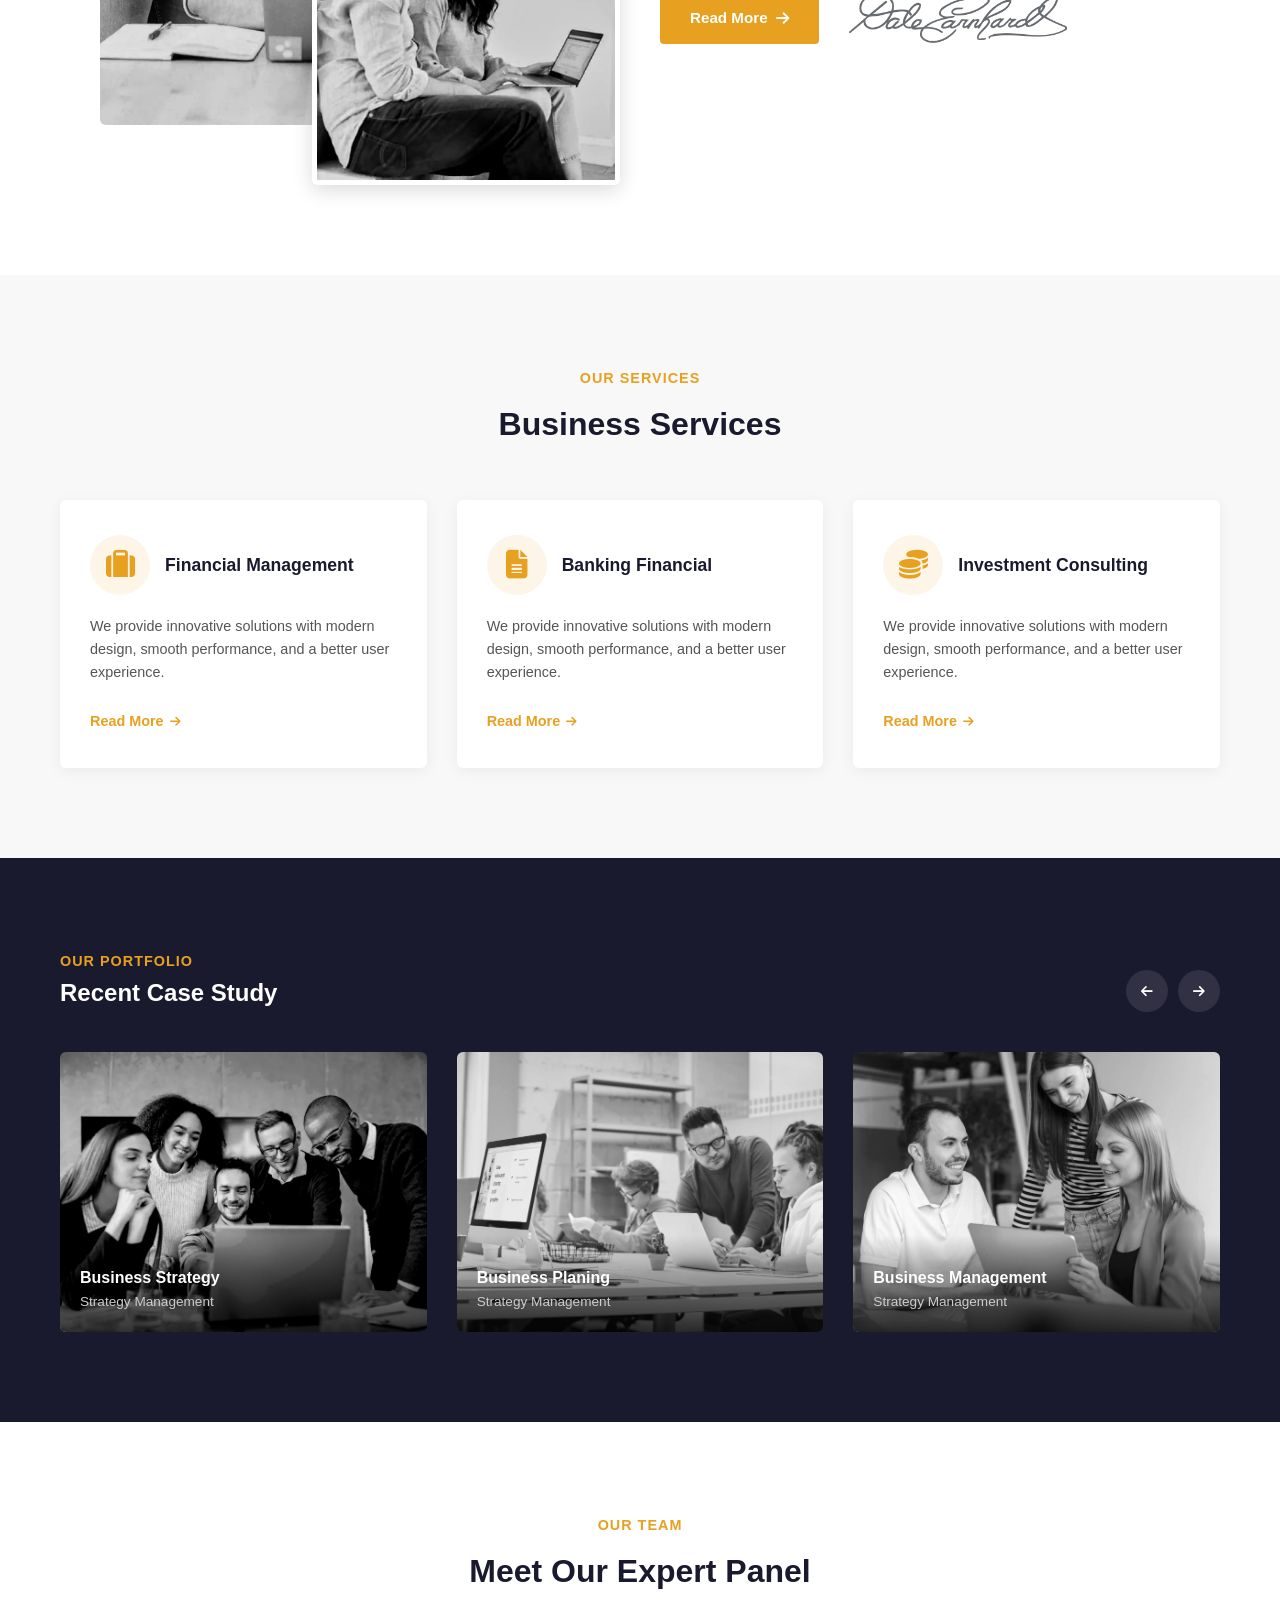
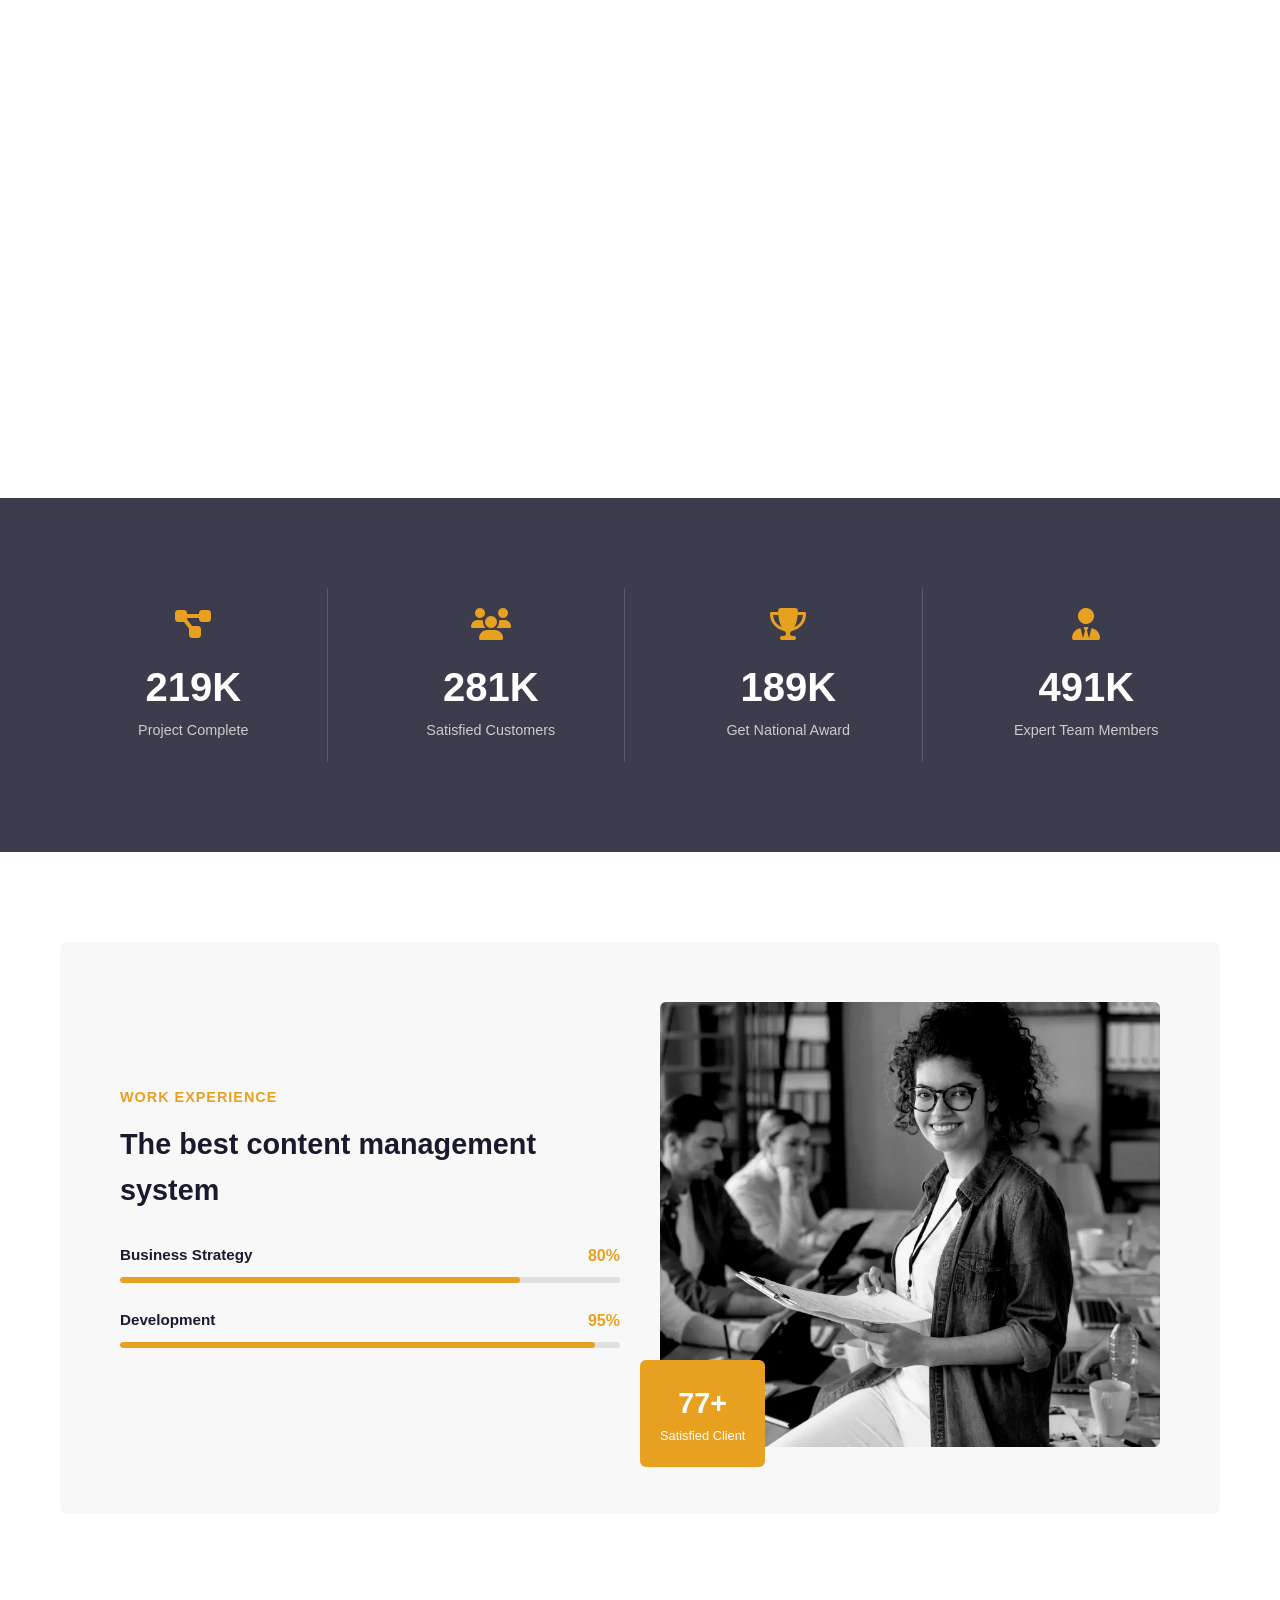
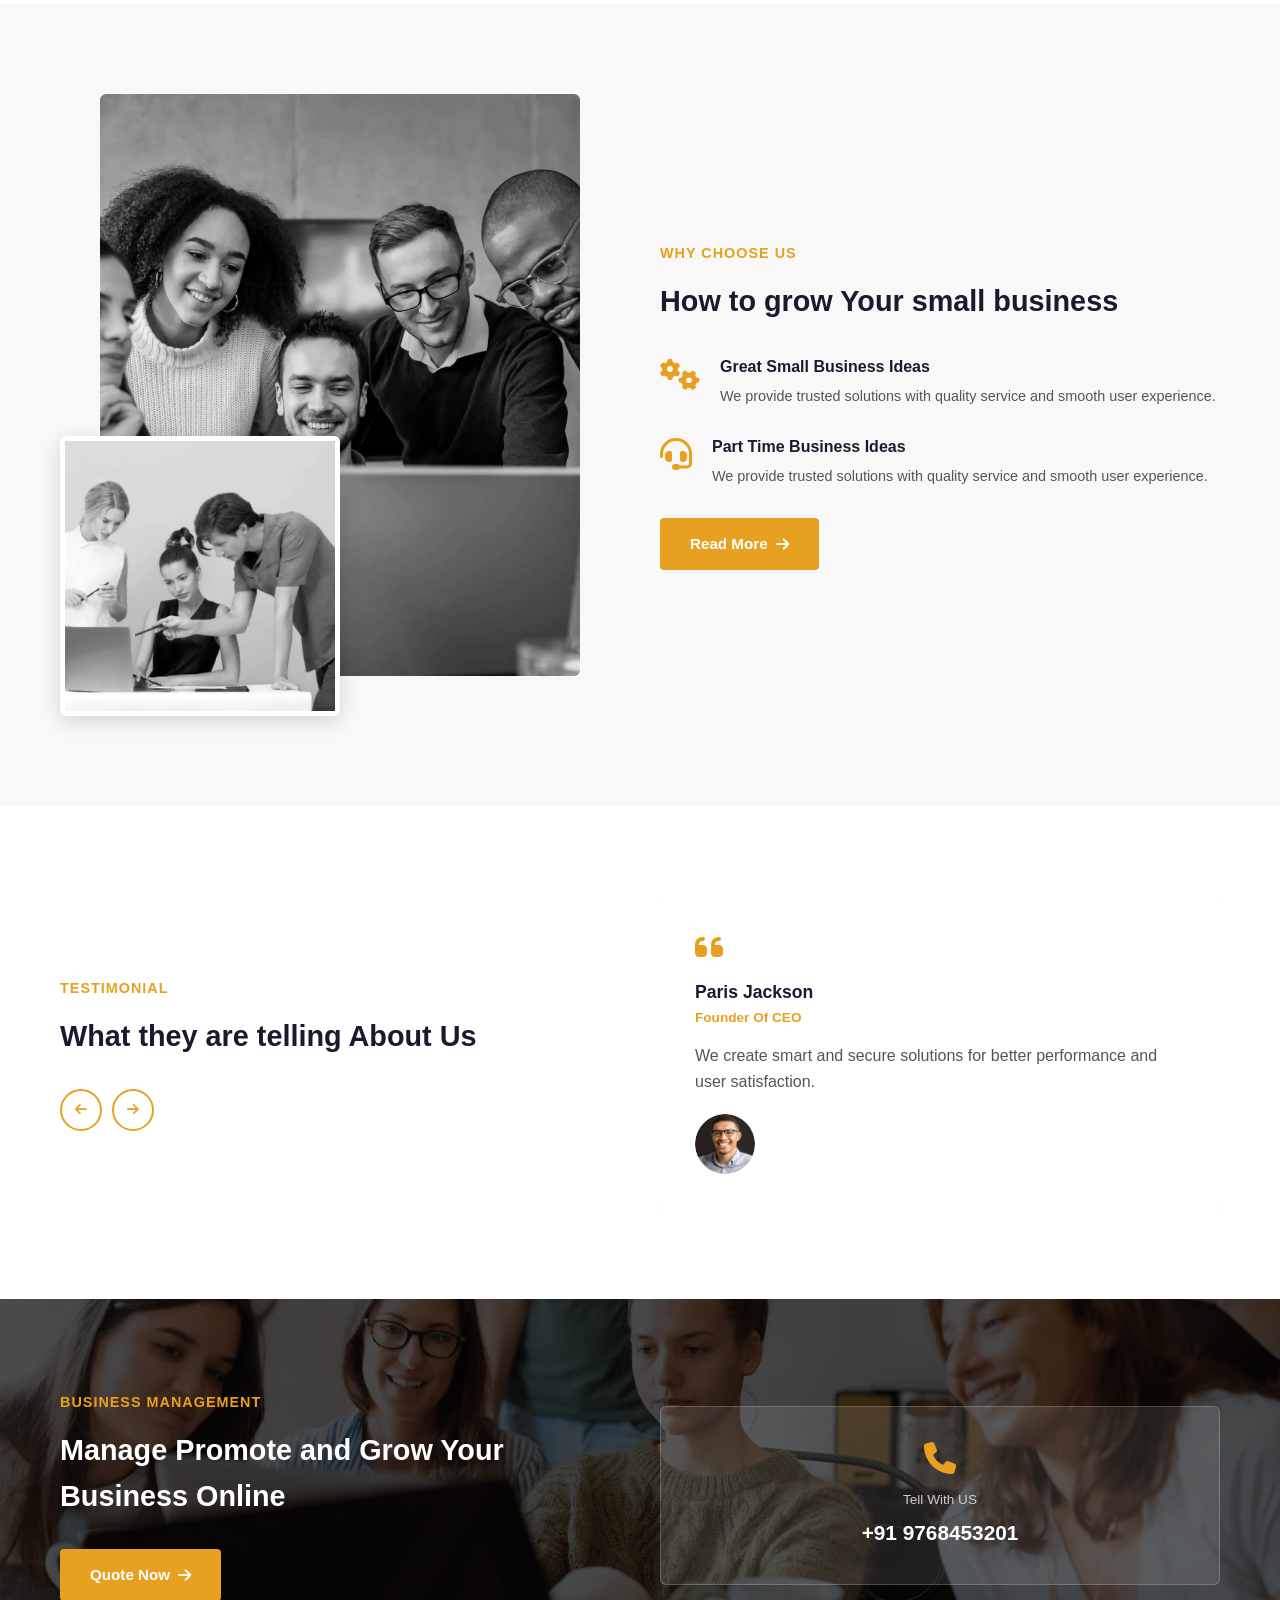
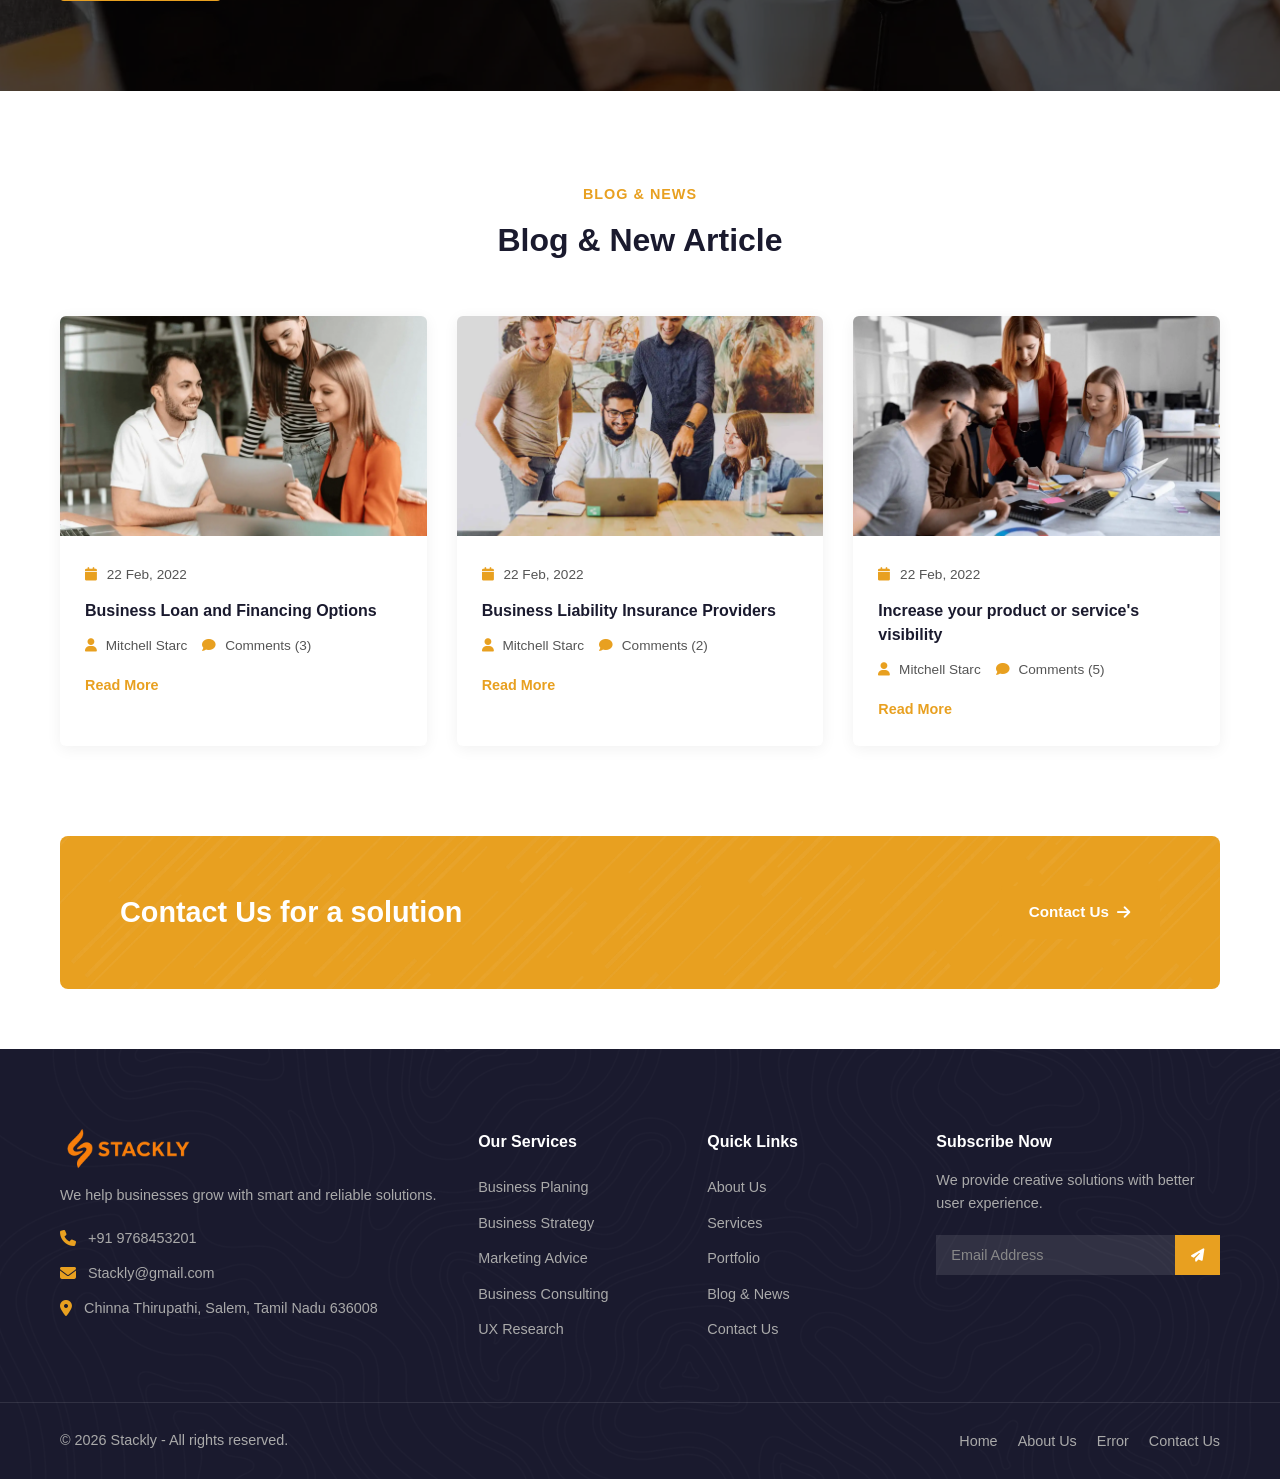
==== commit c2f0c970: "all content changes" ====
--- a/index.html
+++ b/index.html
@@ -117,8 +117,8 @@
             <span class="section-tag">Company About</span>
             <h2>We take care of your business to grow</h2>
             <p>
-              Lorem ipsum dolor sit amet, consectetur adipiscing elit, sed do
-              eiusmod tempor incididunt ut labore et dolore magna aliqua.
+              We provide high-quality services and innovative solutions to 
+              help businesses achieve better growth and performance.
             </p>
             <div class="about-list">
               <p><i class="fa fa-check"></i> Business Structures</p>
